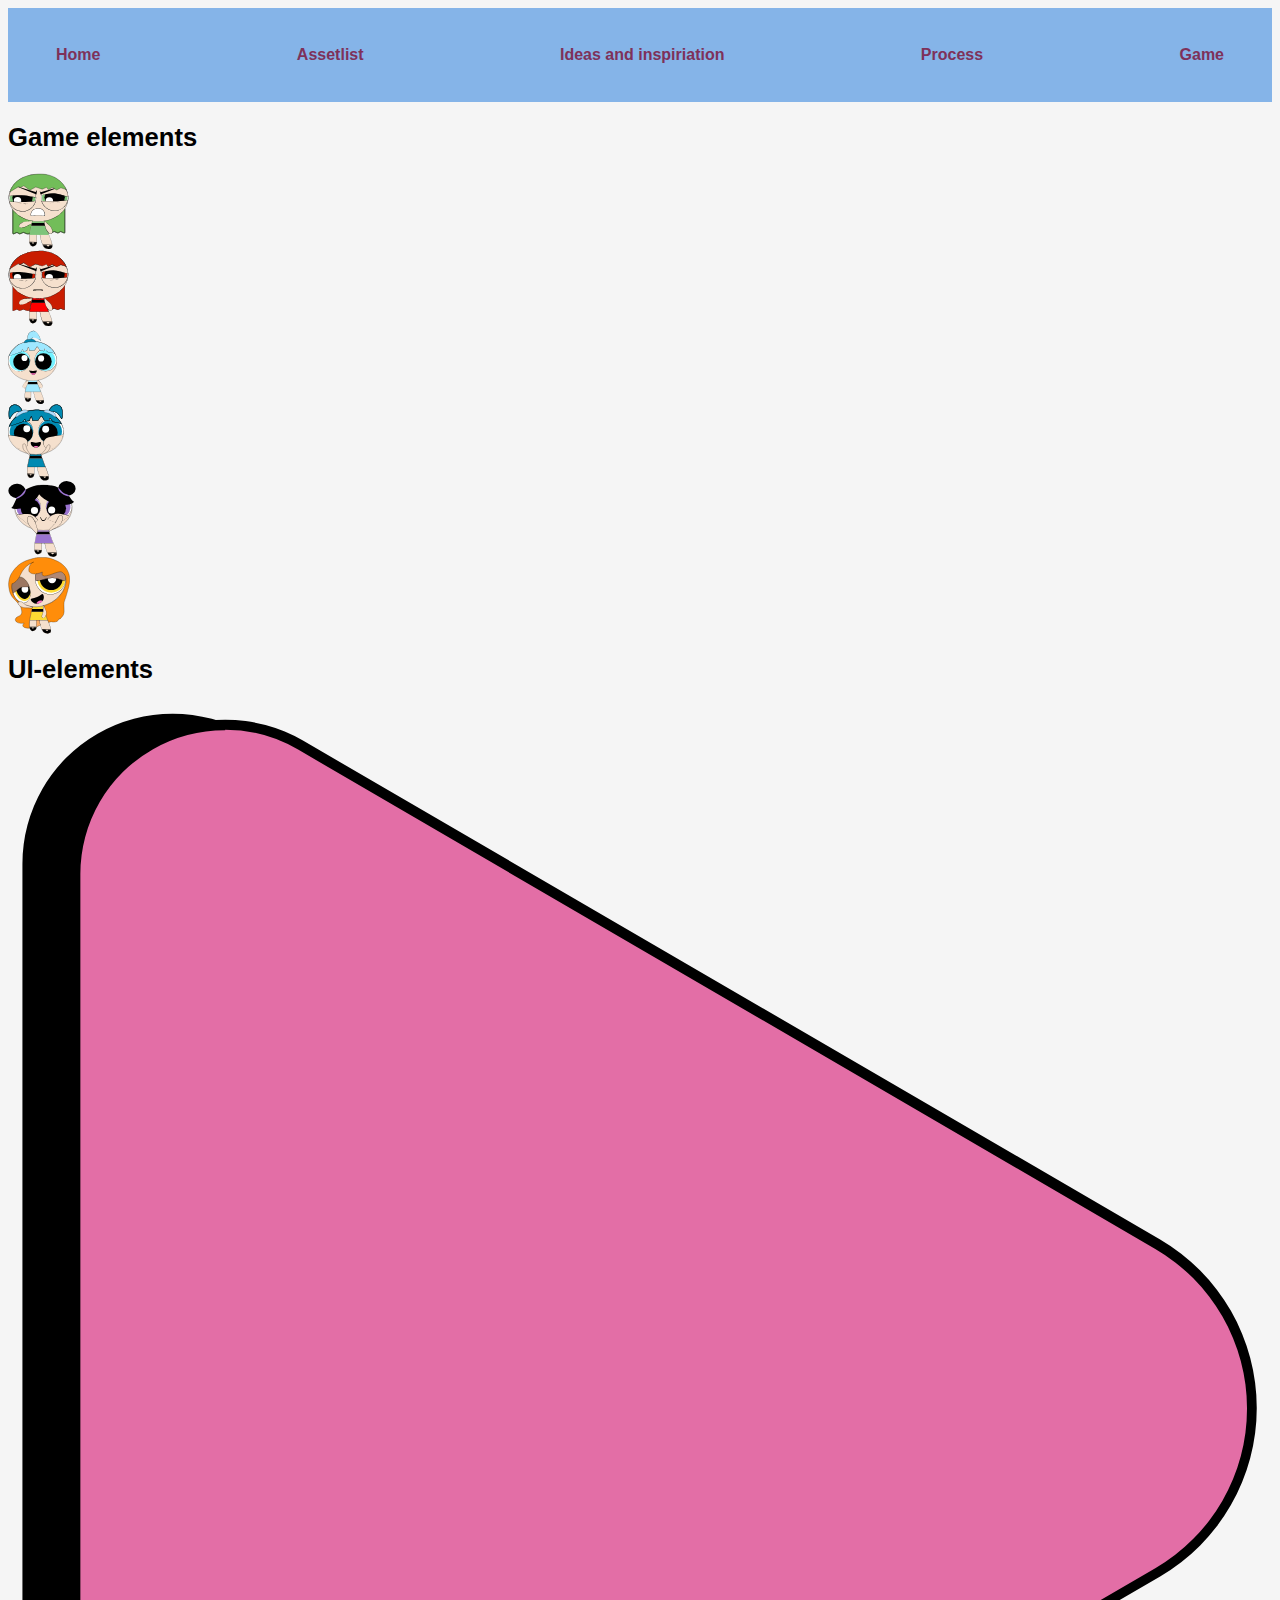
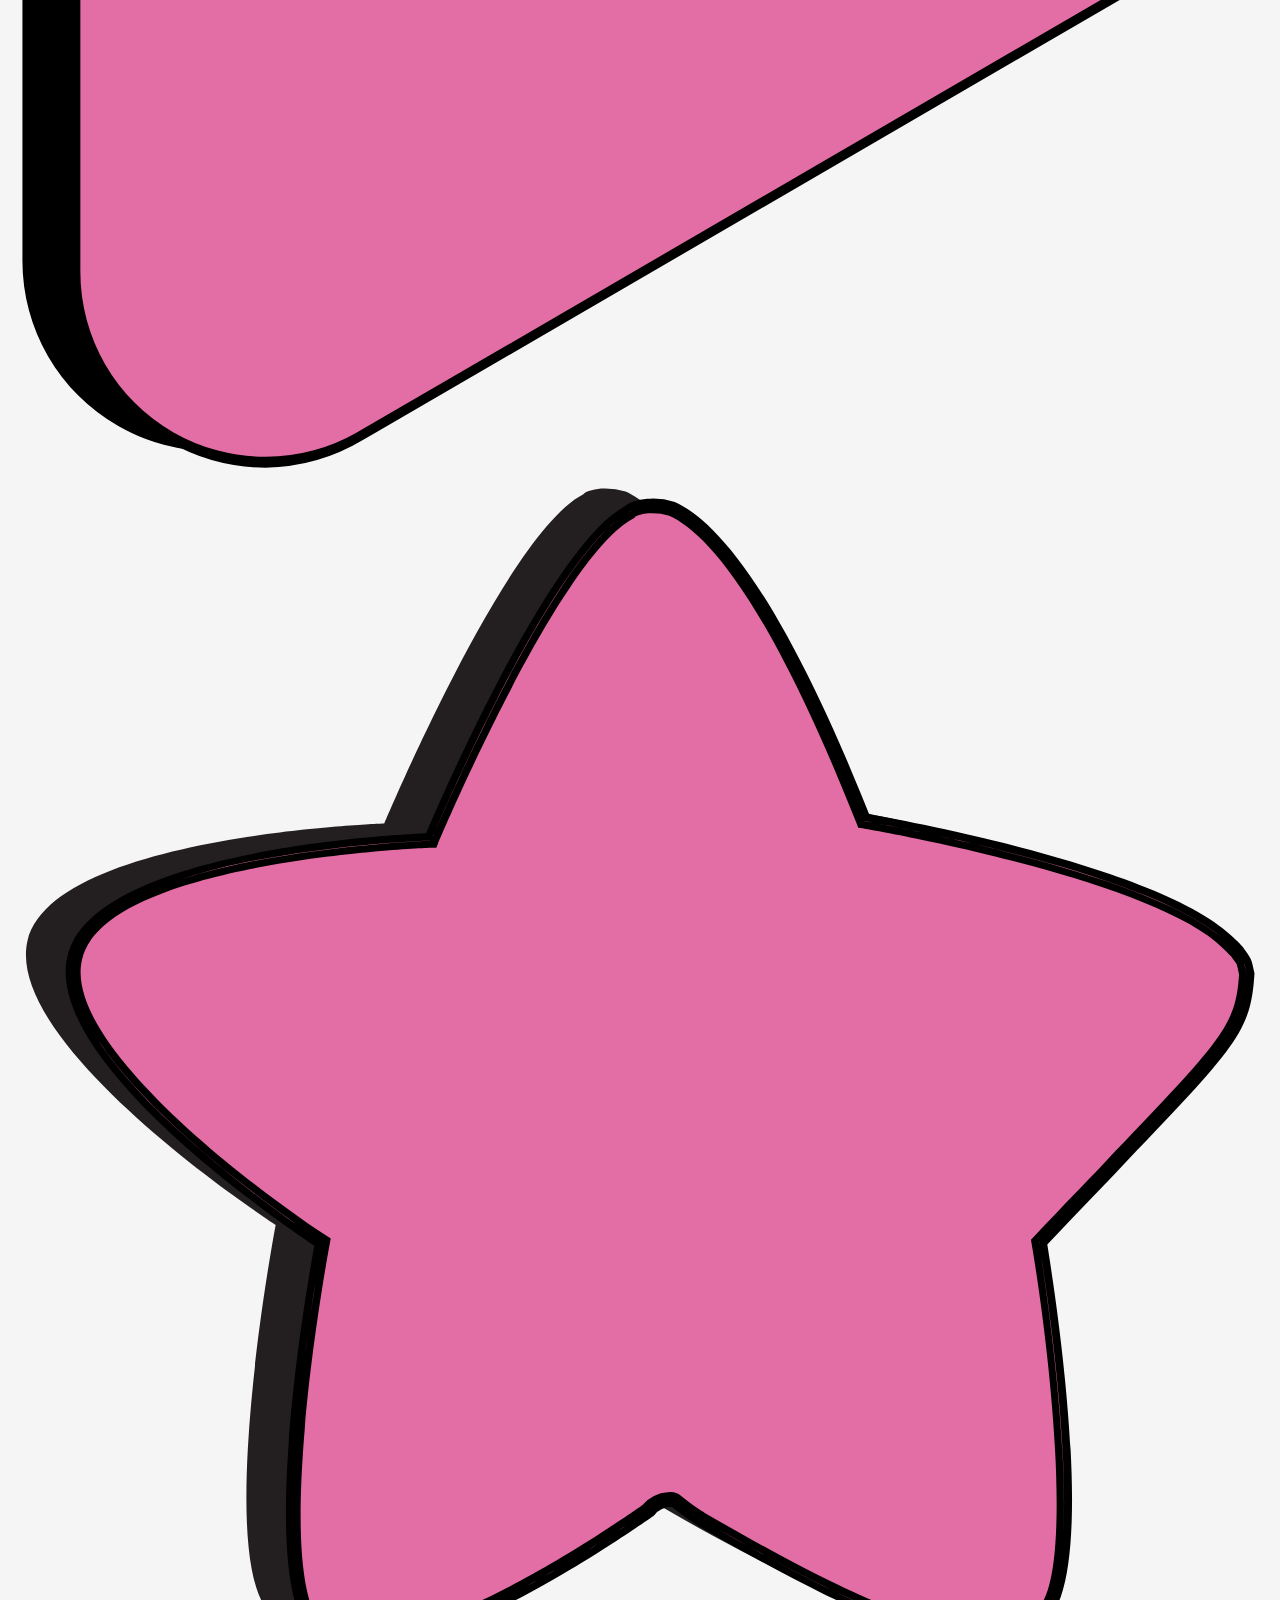
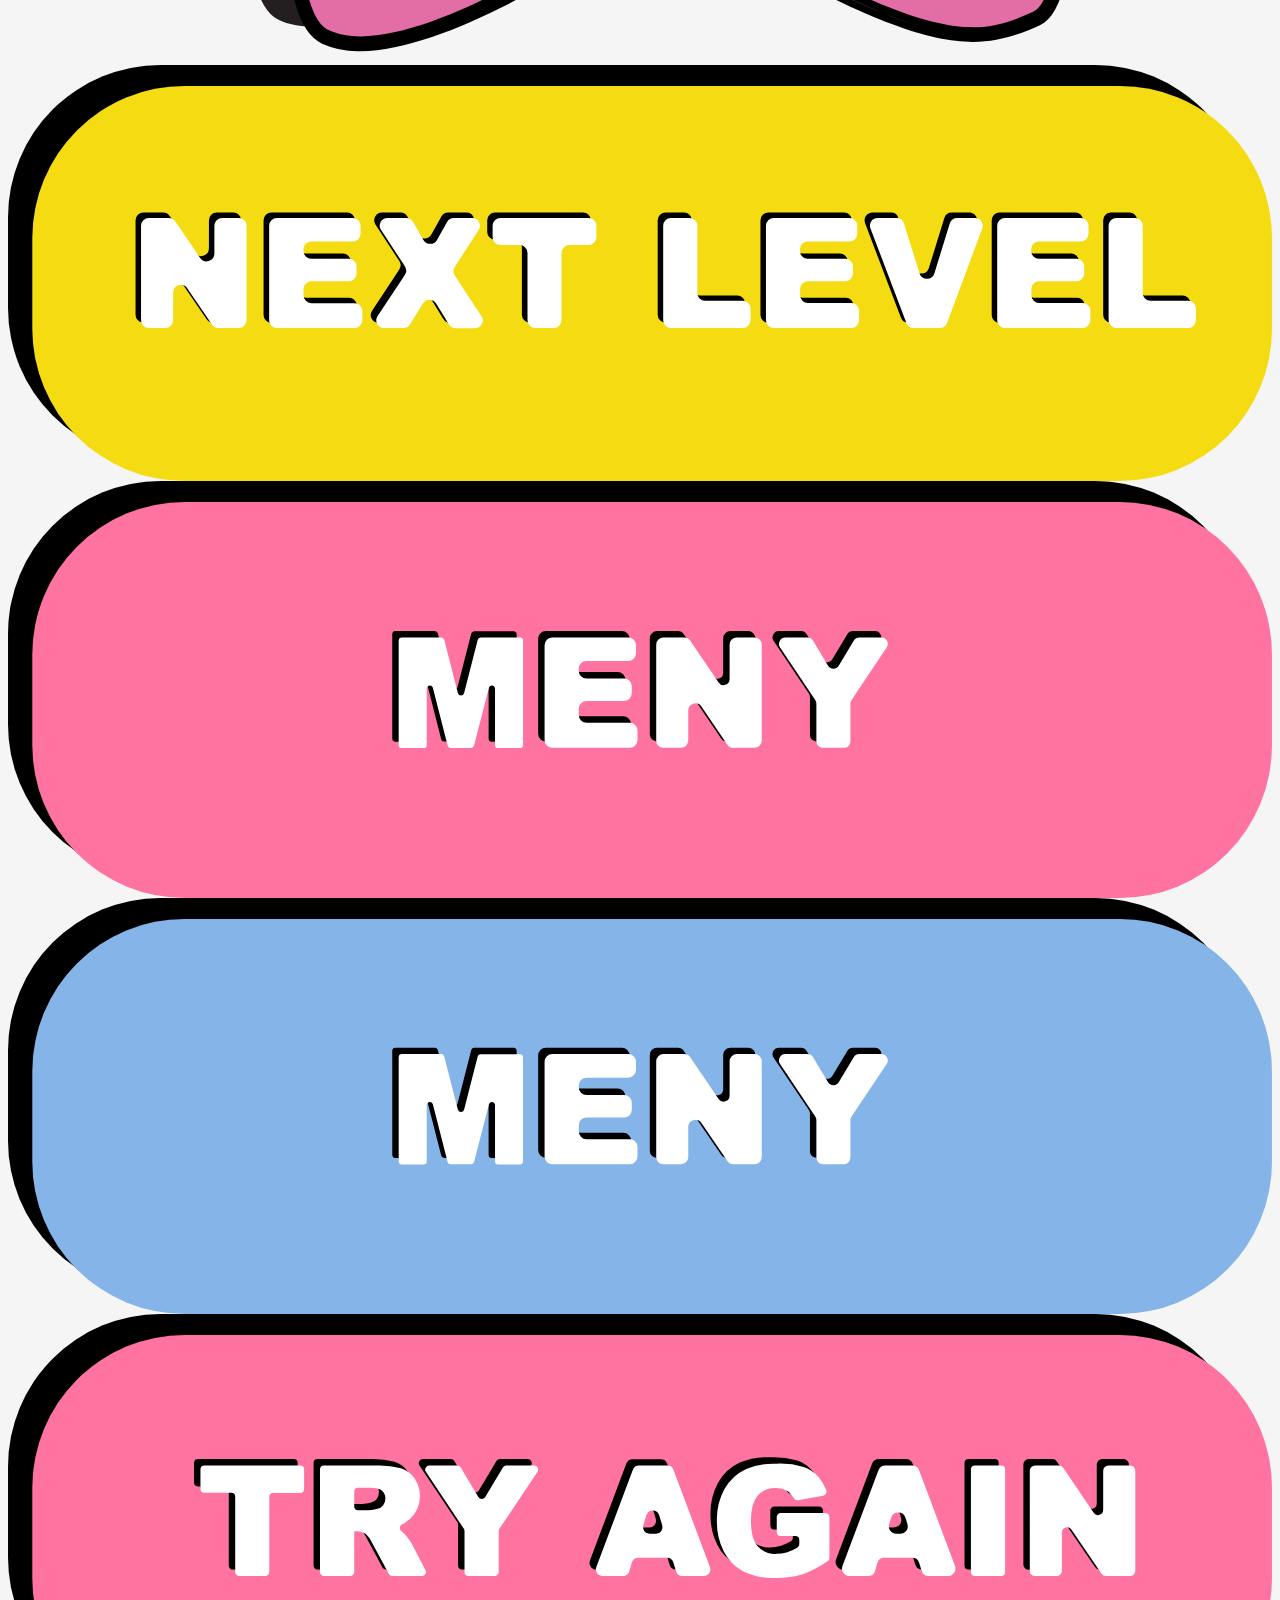
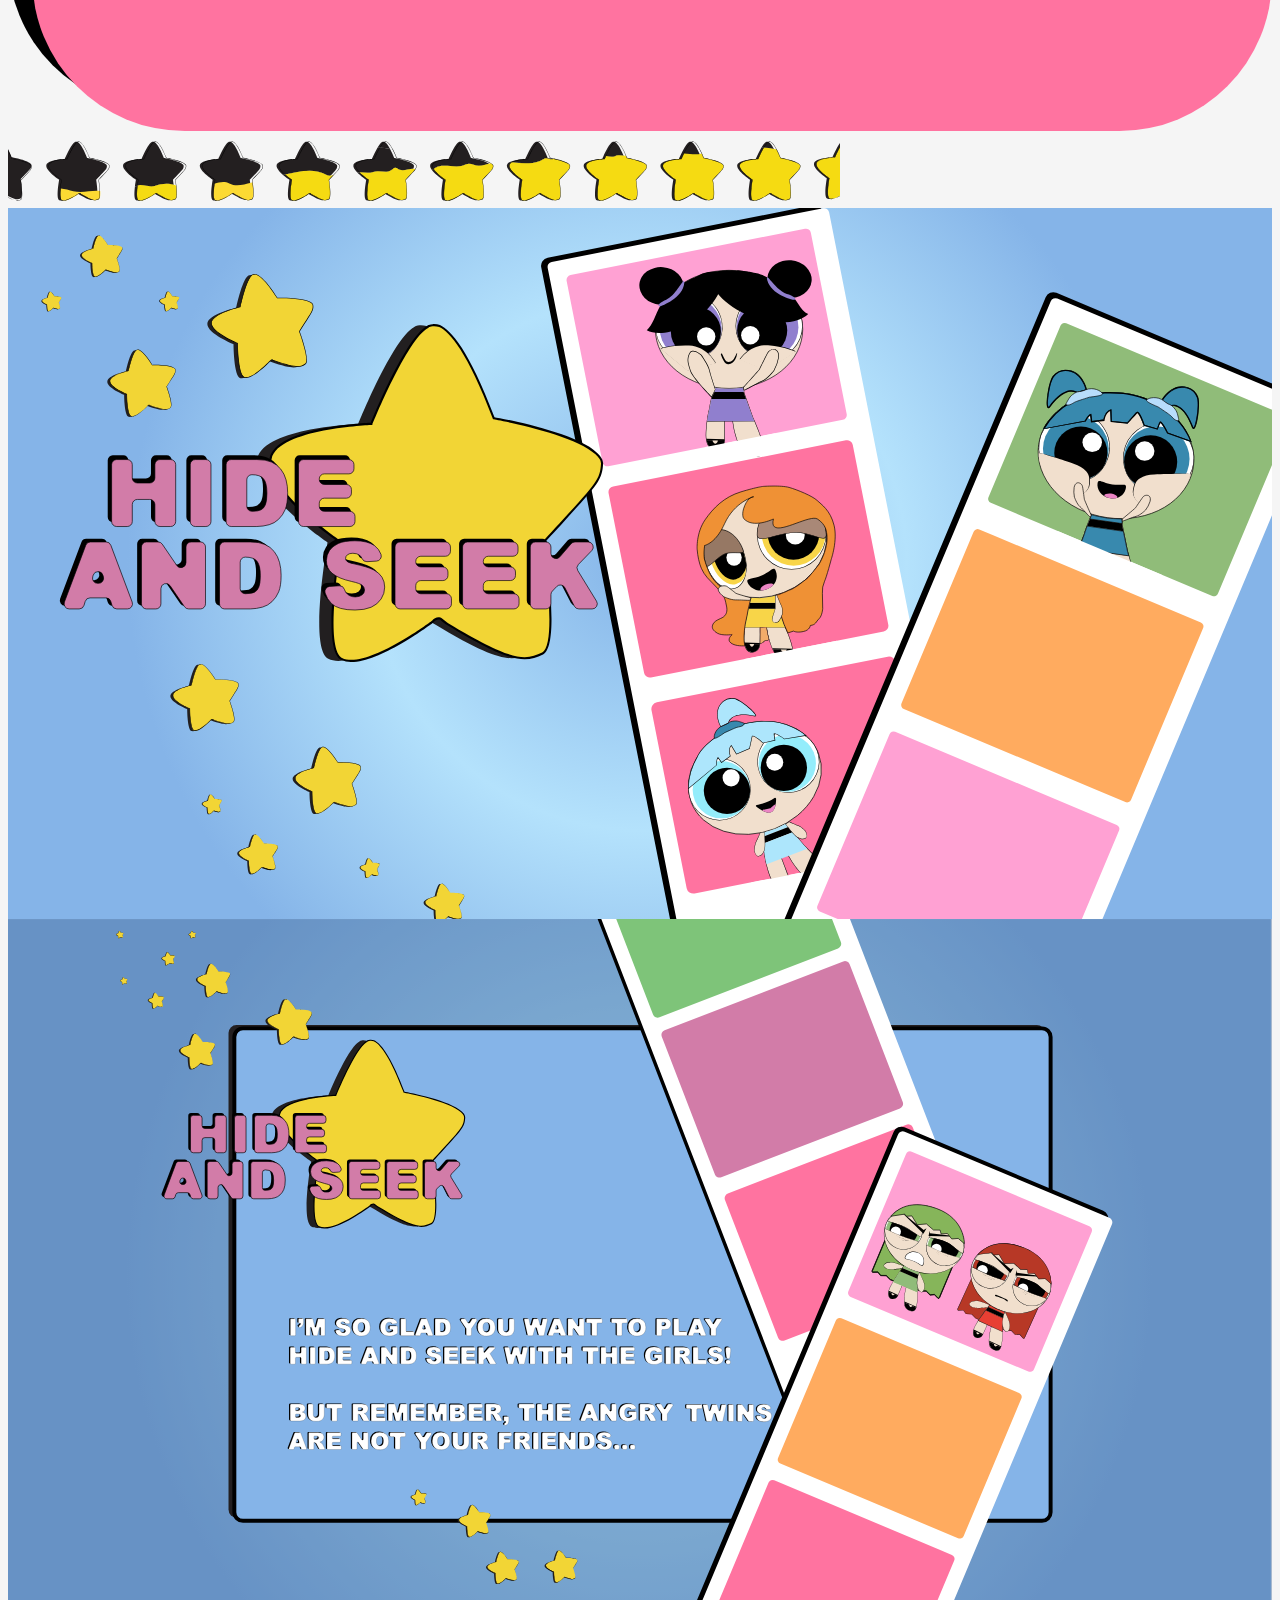
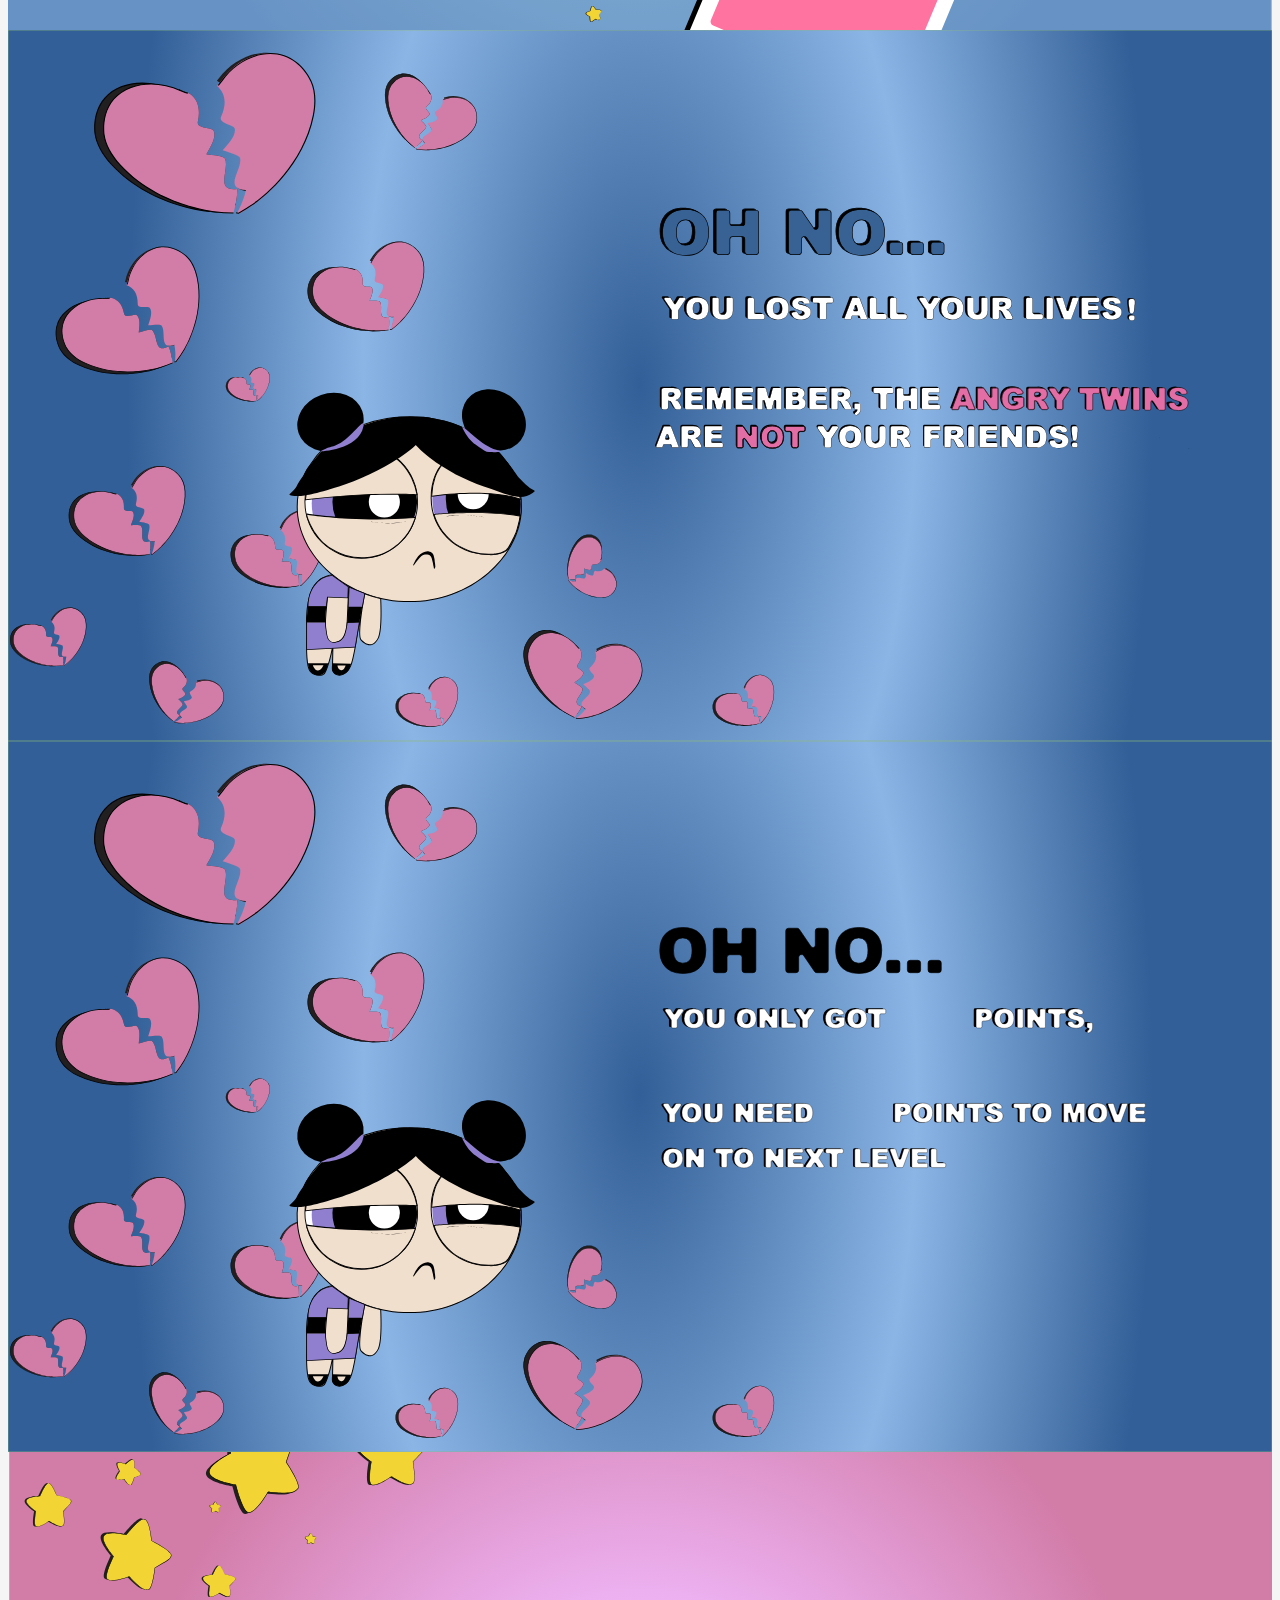
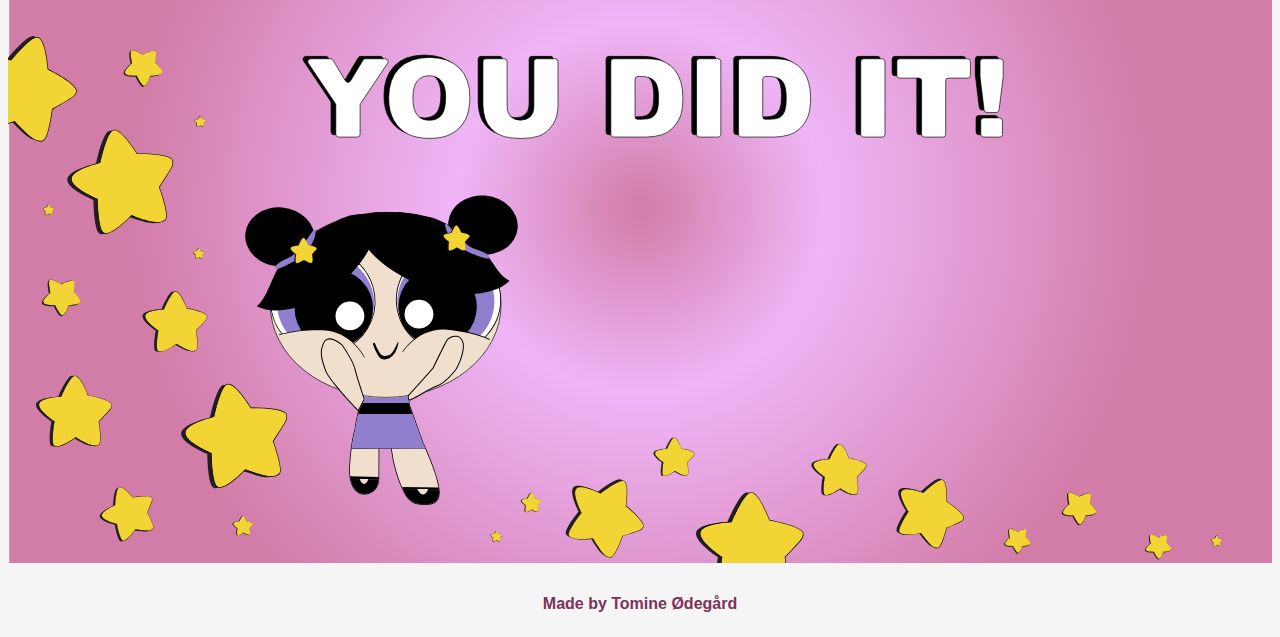
==== assets.html @ ff0a1e1d "website" ====
<!DOCTYPE html>
<html lang="en">

<head>
    <meta charset="utf-8">
    <meta name="viewport" content="width=device-width, initial-scale=1.0">
    <title>Assetlist - Hide and seek</title>
    <link rel="stylesheet" href="style.css">
</head>

<body>
    <header>
        <nav>
            <ul>
                <li><a href="home.html">Home</a></li>
                <li><a href="assets.html">Assetlist</a></li>
                <li><a href="idea.html">Ideas and inspiriation</a></li>
                <li><a href="process.html">Process</a></li>
                <li><a href="index.html">Game</a></li>
            </ul>
        </nav>
    </header>

<main id="index">

    <section id="game_elements">
        <h2>Game elements</h2>
        <div class="figures">
            <img src="svg/figur_1.svg" alt="Figur 1">
            <img src="svg/figur_1_red.svg" alt="Figur 1_red">
            <img src="svg/figur_2.svg" alt="Figur 2">
            <img src="svg/figur_3.svg" alt="Figur 3">
            <img src="svg/figur_4.svg" alt="Figur 4">
            <img src="svg/figur_5.svg" alt="Figur 5">
        </div>
    </section>


    <section id="ui_elements">
        <h2>UI-elements</h2>
        <div class="play_btn">
            <img src="svg/play_btn.svg" alt="Pink play button">
            <img src="svg/stjerne_rosa.svg" alt="Pink play button">
            <img src="svg/next_level_btn.svg" alt="Next level button">
            <img src="svg/meny_pink_btn.svg" alt="Pink meny button">
            <img src="svg/meny_blue_btn.svg" alt="Blue meny button">
            <img src="svg/try_again_btn.svg" alt="Try again button">
        </div>

        <div class="ui_stars">
            <img src="timeglass_stars.svg" alt="Full star">

        </div>
    </section>

    <section id="game_screens">
        <div class="start">
            <img src="svg/titelskaerm.svg" alt="Startscreen">
        </div>

        <div class="start">
            <img src="svg/popup_skaerm.svg" alt="Popup">
        </div>


        <div class="game_over_lives">
            <img src="svg/game_over.svg" alt="Gameover-screen">
        </div>

        <div class="game_over_points">
            <img src="svg/game_over2.svg" alt="Gameover-screen2">
        </div>

        <div class="level_complete">
            <img src="svg/level_complete.svg" alt="Level complete screen">
        </div>
    </section>
</main>

    <footer>
        <p>Made by Tomine Ødegård</p>
    </footer>

</body>

</html>
---- style.css ----
body {
    background-color: whitesmoke;
    overflow: none;
}

img {

    display: block;
    width: 100%;
    height: auto;
    object-fit: cover;
}

nav {
    max-width: 1200px;
    margin: auto;
}

#index {
    display: grid;
}

#skitser img {
    display: block;
    width: 50vw;
    height: auto;
    object-fit: cover;
}

#first_section {
    width: 100vw;
    height: 100vh;
    background-image: url(svg/titelskaerm.svg);
    background-size: cover;
    margin: 0;
}

#game_description {
    padding-left: 5vw;
    padding-right: 5vw;
}

#process {
    padding-left: 5vw;
    padding-right: 5vw;
}

#ideas {
    padding-left: 5vw;
    padding-right: 5vw;
}

#assets {
    padding-left: 5vw;
    padding-right: 5vw;
}



h1 {
    font-family: 'Rubik', sans-serif;
    text-decoration: none;
    font-weight: 700;
    font-size: 3vw;
    color: rgb(126, 49, 90);
}


h2 {
    font-family: 'Rubik', sans-serif;
    text-decoration: none;
    font-weight: 700;
    font-size: 2vw;
    color: black;
}

p {
    color: black;
}

#logo img {
    height: 6vw;
    width: auto;
}




#game_screens img {
    display: block;
    width: 100%;
    height: auto;
}


.ui_stars img {
    height: 6vw;
    width: 65vw;
}


.figures img {
    height: 6vw;
    width: auto;
}

hr {

    border: 0;
    border-top: 1px solid black;
}

/******************   nav    ****************/

header {
    position: sticky;
    top: 0;
    padding: 0.5rem 1.5rem;
    background-color: #85B4E8;
}


header nav ul {
    display: flex;
    justify-content: space-between;
    list-style: none;
    overflow-x: auto;
    flex-wrap: wrap;
}

ul {
    padding: 0;
}



li a {
    display: block;
    text-align: center;
    padding: 14px 16px;

    font-family: 'Rubik', sans-serif;
    text-decoration: none;
    font-weight: 700;
    color: rgb(126, 49, 90);
}

li a:hover {
    color: #FFA1D3;
}


footer p {
    text-align: center;
    color: rgb(126, 49, 90);
    font-family: 'Rubik', sans-serif;
    text-decoration: none;
    font-weight: 700;
    padding-top: 1rem;
    padding-bottom: 0.5rem;

}
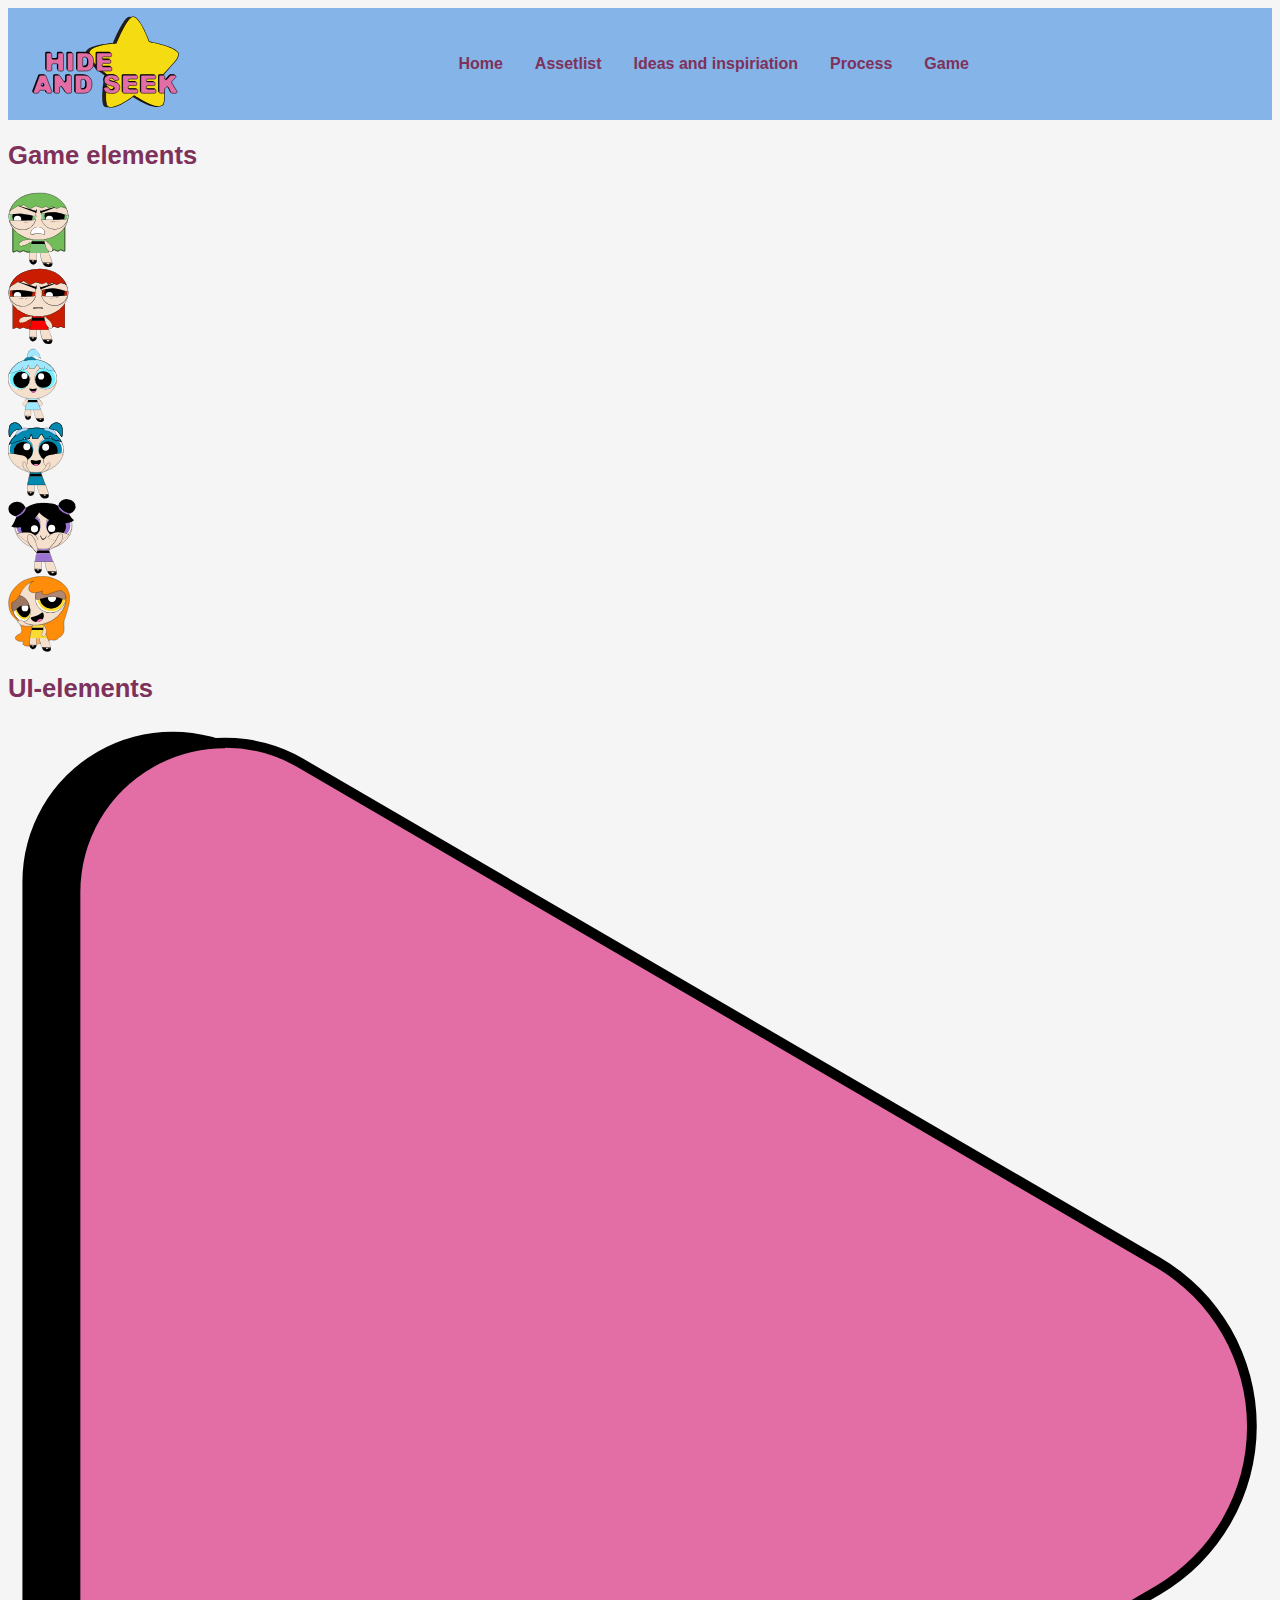
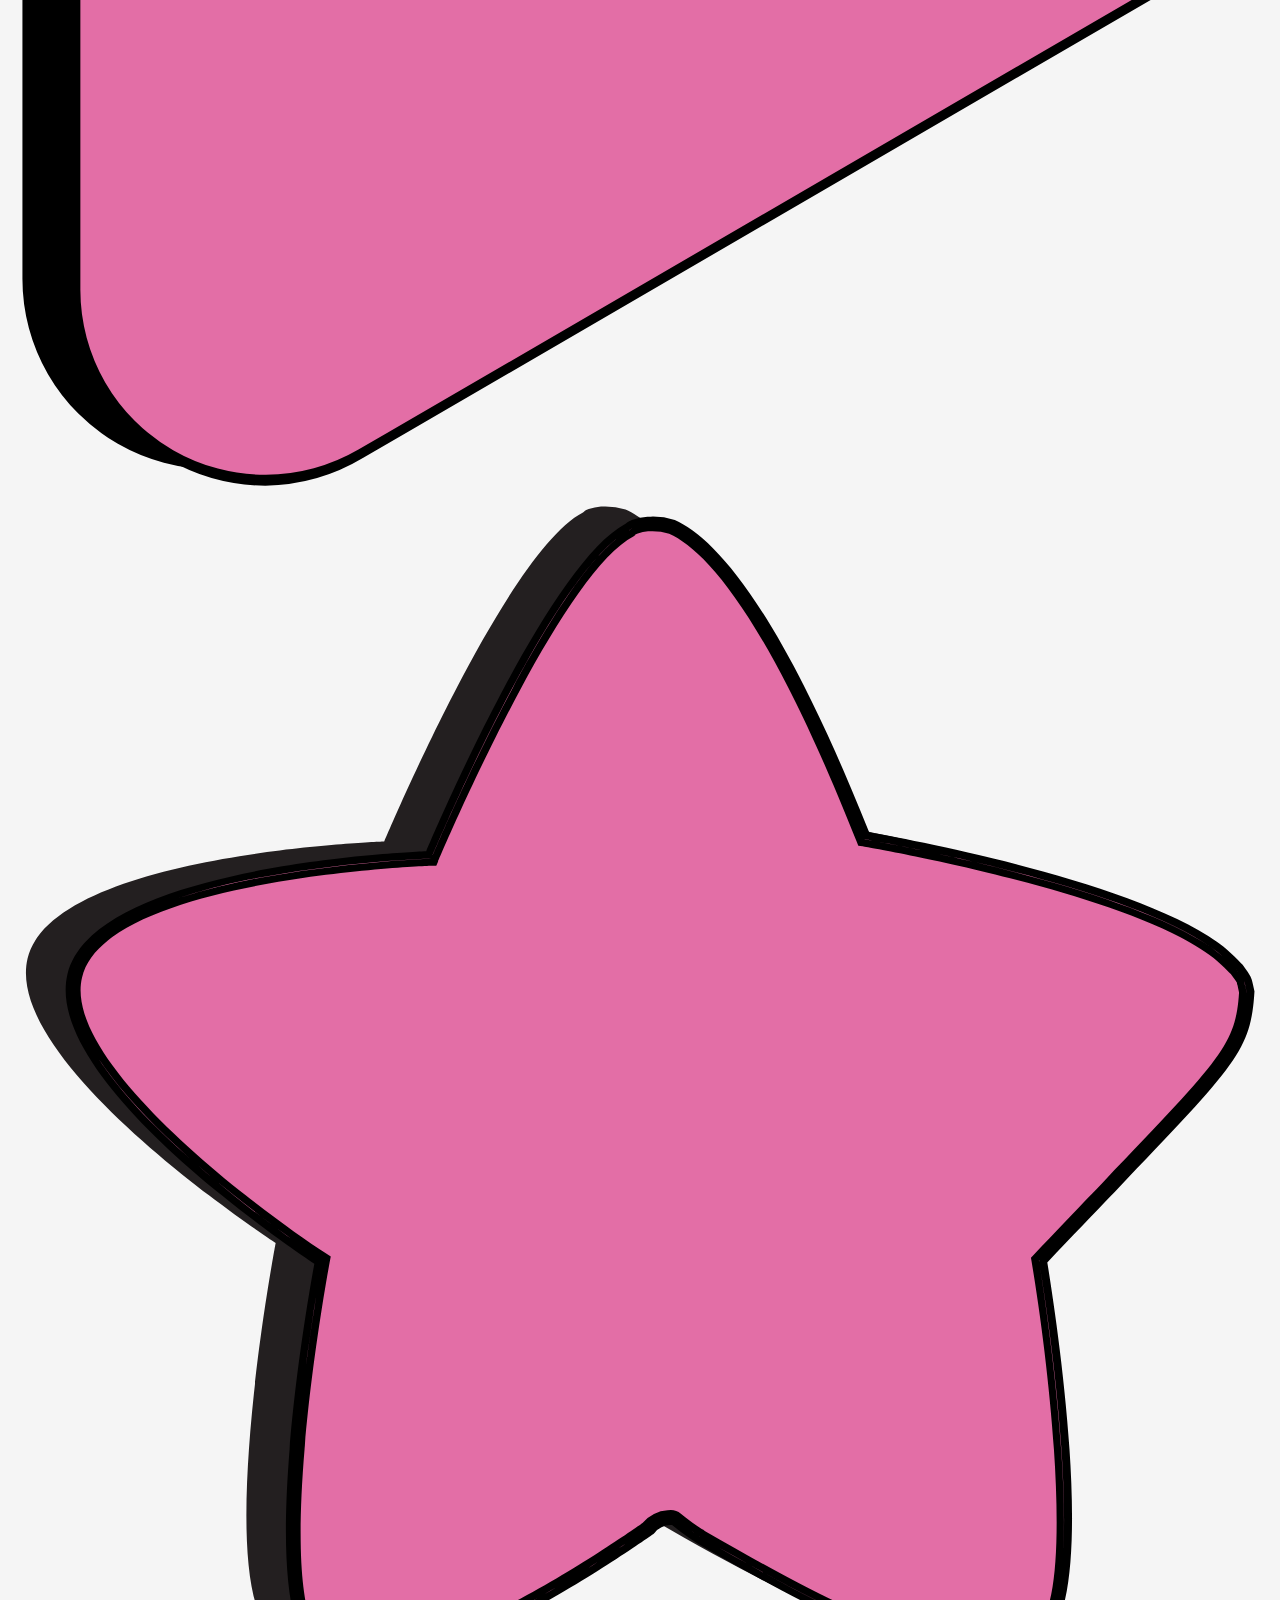
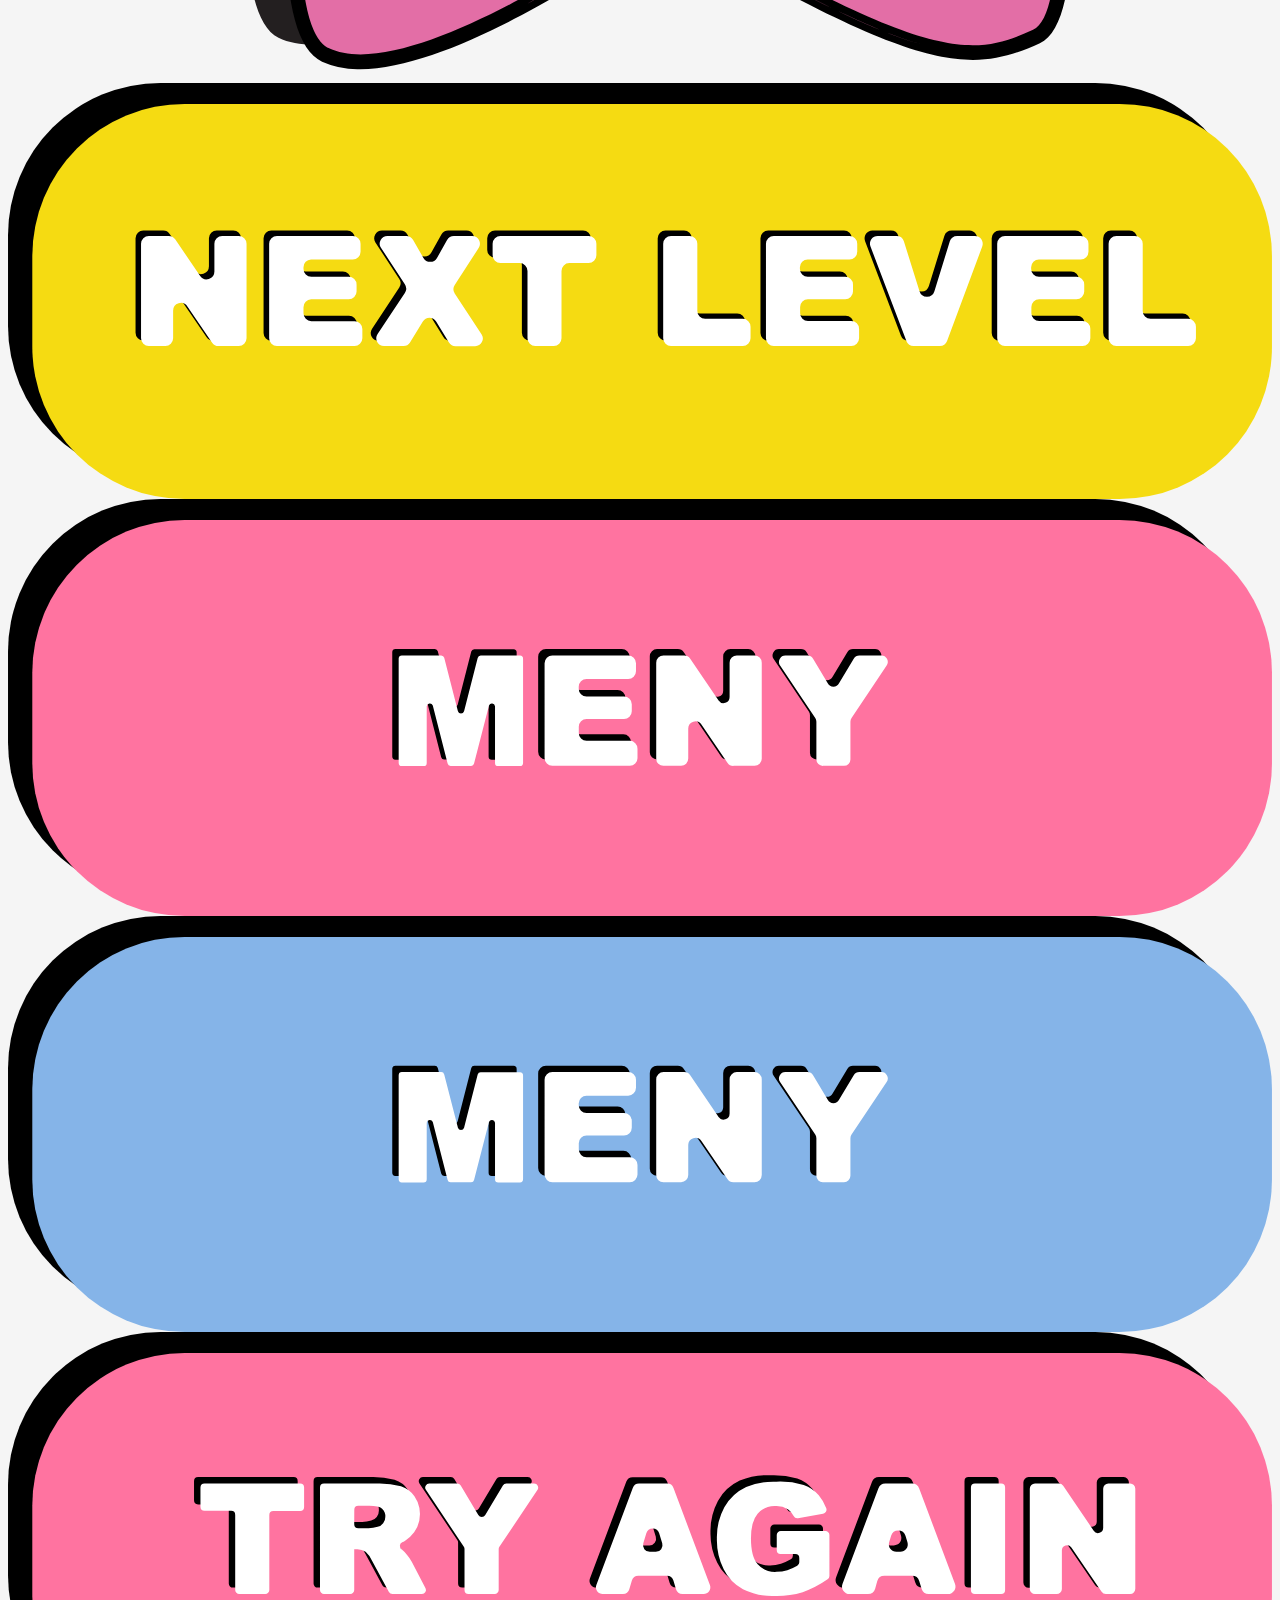
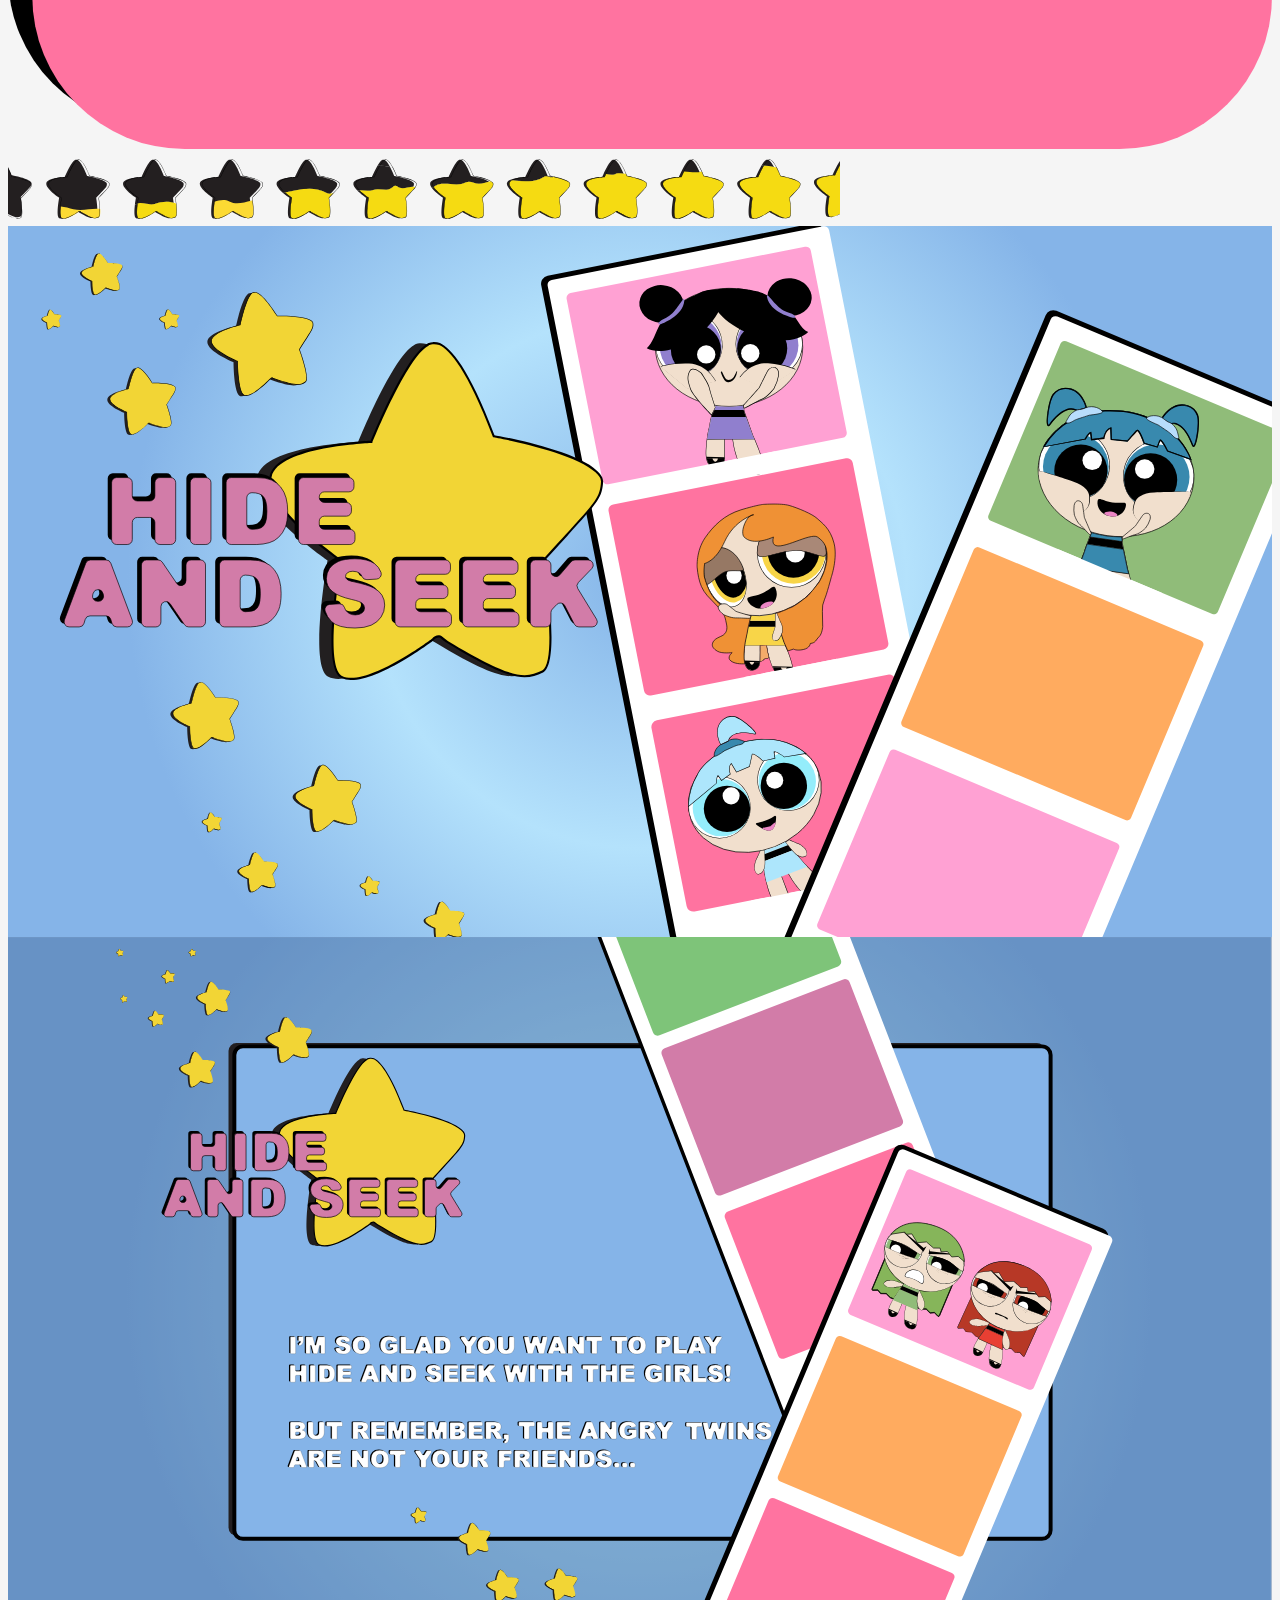
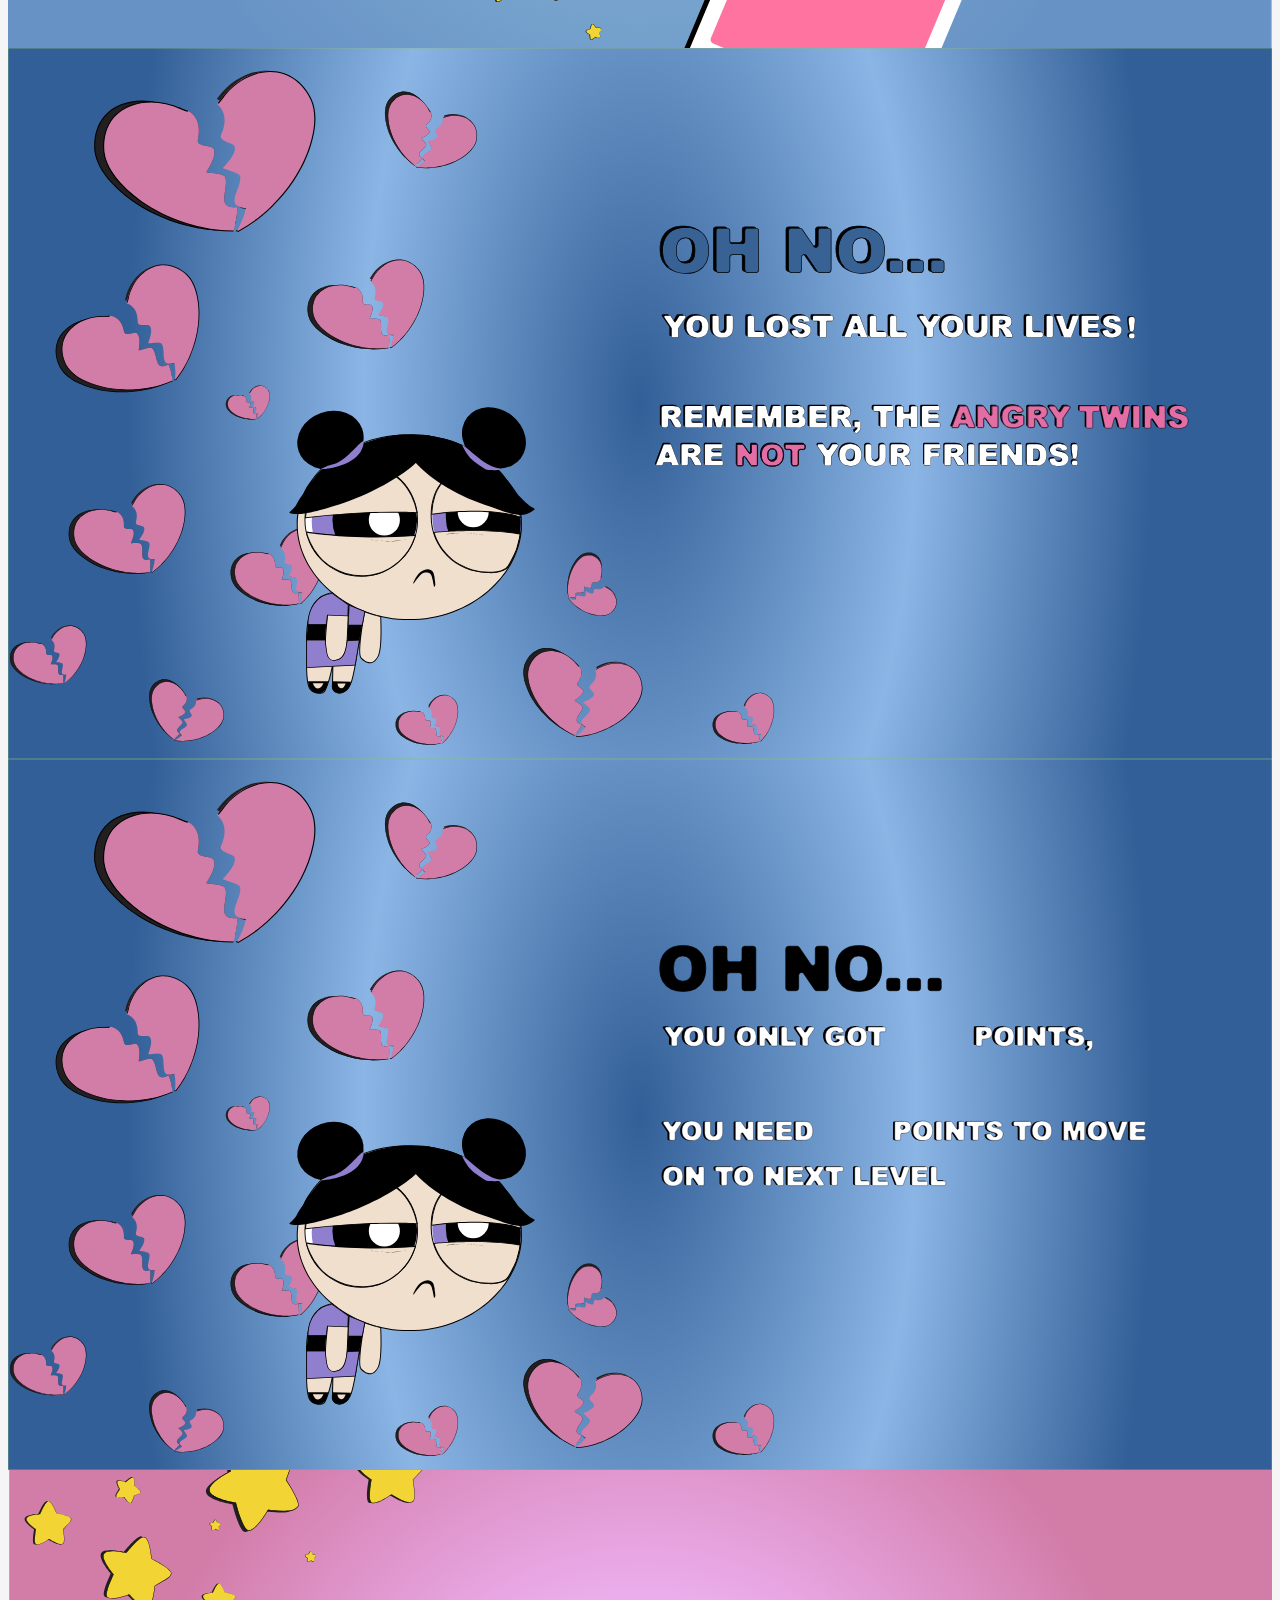
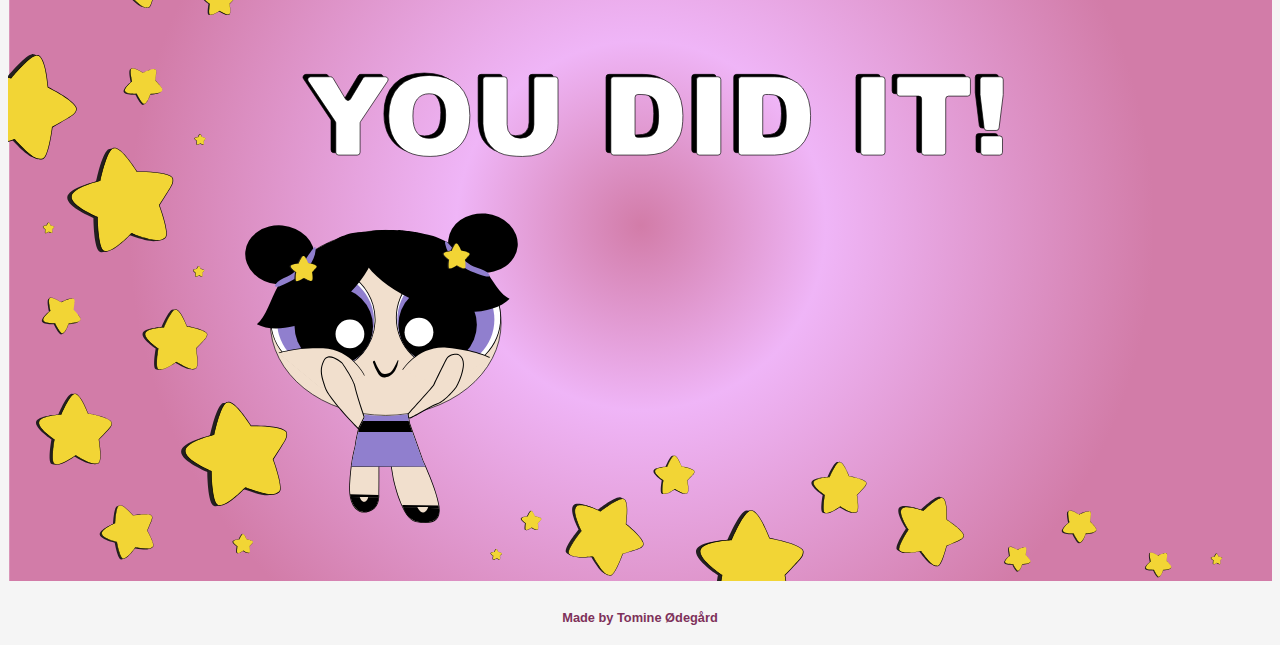
==== commit cb639e82: "more website" ====
--- a/assets.html
+++ b/assets.html
@@ -6,10 +6,25 @@
     <meta name="viewport" content="width=device-width, initial-scale=1.0">
     <title>Assetlist - Hide and seek</title>
     <link rel="stylesheet" href="style.css">
+
+    <link rel="apple-touch-icon" sizes="180x180" href="favicon/apple-touch-icon.png">
+    <link rel="icon" type="image/png" sizes="32x32" href="favicon/favicon-32x32.png">
+    <link rel="icon" type="image/png" sizes="16x16" href="favicon/favicon-16x16.png">
+    <link rel="manifest" href="favicon/site.webmanifest">
+    <link rel="mask-icon" href="favicon/safari-pinned-tab.svg" color="#5bbad5">
+    <link rel="shortcut icon" href="favicon/favicon.ico">
+    <meta name="msapplication-TileColor" content="#da532c">
+    <meta name="msapplication-config" content="favicon/browserconfig.xml">
+    <meta name="theme-color" content="#ffffff">
 </head>
 
 <body>
     <header>
+        <div class="logo">
+            <a href="home.html">
+                <img src="svg/logo_stjerne.svg" alt="Ikon">
+            </a>
+        </div>
         <nav>
             <ul>
                 <li><a href="home.html">Home</a></li>
@@ -21,61 +36,61 @@
         </nav>
     </header>
 
-<main id="index">
+    <main id="index">
 
-    <section id="game_elements">
-        <h2>Game elements</h2>
-        <div class="figures">
-            <img src="svg/figur_1.svg" alt="Figur 1">
-            <img src="svg/figur_1_red.svg" alt="Figur 1_red">
-            <img src="svg/figur_2.svg" alt="Figur 2">
-            <img src="svg/figur_3.svg" alt="Figur 3">
-            <img src="svg/figur_4.svg" alt="Figur 4">
-            <img src="svg/figur_5.svg" alt="Figur 5">
-        </div>
-    </section>
+        <section id="game_elements">
+            <h2>Game elements</h2>
+            <div class="figures">
+                <img src="svg/figur_1.svg" alt="Figur 1">
+                <img src="svg/figur_1_red.svg" alt="Figur 1_red">
+                <img src="svg/figur_2.svg" alt="Figur 2">
+                <img src="svg/figur_3.svg" alt="Figur 3">
+                <img src="svg/figur_4.svg" alt="Figur 4">
+                <img src="svg/figur_5.svg" alt="Figur 5">
+            </div>
+        </section>
 
 
-    <section id="ui_elements">
-        <h2>UI-elements</h2>
-        <div class="play_btn">
-            <img src="svg/play_btn.svg" alt="Pink play button">
-            <img src="svg/stjerne_rosa.svg" alt="Pink play button">
-            <img src="svg/next_level_btn.svg" alt="Next level button">
-            <img src="svg/meny_pink_btn.svg" alt="Pink meny button">
-            <img src="svg/meny_blue_btn.svg" alt="Blue meny button">
-            <img src="svg/try_again_btn.svg" alt="Try again button">
-        </div>
+        <section id="ui_elements">
+            <h2>UI-elements</h2>
+            <div class="play_btn">
+                <img src="svg/play_btn.svg" alt="Pink play button">
+                <img src="svg/stjerne_rosa.svg" alt="Pink play button">
+                <img src="svg/next_level_btn.svg" alt="Next level button">
+                <img src="svg/meny_pink_btn.svg" alt="Pink meny button">
+                <img src="svg/meny_blue_btn.svg" alt="Blue meny button">
+                <img src="svg/try_again_btn.svg" alt="Try again button">
+            </div>
 
-        <div class="ui_stars">
-            <img src="timeglass_stars.svg" alt="Full star">
+            <div class="ui_stars">
+                <img src="timeglass_stars.svg" alt="Full star">
 
-        </div>
-    </section>
+            </div>
+        </section>
 
-    <section id="game_screens">
-        <div class="start">
-            <img src="svg/titelskaerm.svg" alt="Startscreen">
-        </div>
+        <section id="game_screens">
+            <div class="start">
+                <img src="svg/titelskaerm.svg" alt="Startscreen">
+            </div>
 
-        <div class="start">
-            <img src="svg/popup_skaerm.svg" alt="Popup">
-        </div>
+            <div class="start">
+                <img src="svg/popup_skaerm.svg" alt="Popup">
+            </div>
 
 
-        <div class="game_over_lives">
-            <img src="svg/game_over.svg" alt="Gameover-screen">
-        </div>
+            <div class="game_over_lives">
+                <img src="svg/game_over.svg" alt="Gameover-screen">
+            </div>
 
-        <div class="game_over_points">
-            <img src="svg/game_over2.svg" alt="Gameover-screen2">
-        </div>
+            <div class="game_over_points">
+                <img src="svg/game_over2.svg" alt="Gameover-screen2">
+            </div>
 
-        <div class="level_complete">
-            <img src="svg/level_complete.svg" alt="Level complete screen">
-        </div>
-    </section>
-</main>
+            <div class="level_complete">
+                <img src="svg/level_complete.svg" alt="Level complete screen">
+            </div>
+        </section>
+    </main>
 
     <footer>
         <p>Made by Tomine Ødegård</p>
--- a/style.css
+++ b/style.css
@@ -1,117 +1,23 @@
+img {
+    display: block;
+    width: 100%;
+    height: auto;
+    object-fit: cover;
+}
+
 body {
     background-color: whitesmoke;
     overflow: none;
 }
 
-img {
-
-    display: block;
-    width: 100%;
-    height: auto;
-    object-fit: cover;
-}
+
 
 nav {
-    max-width: 1200px;
     margin: auto;
 }
 
-#index {
-    display: grid;
-}
-
-#skitser img {
-    display: block;
-    width: 50vw;
-    height: auto;
-    object-fit: cover;
-}
-
-#first_section {
-    width: 100vw;
-    height: 100vh;
-    background-image: url(svg/titelskaerm.svg);
-    background-size: cover;
-    margin: 0;
-}
-
-#game_description {
-    padding-left: 5vw;
-    padding-right: 5vw;
-}
-
-#process {
-    padding-left: 5vw;
-    padding-right: 5vw;
-}
-
-#ideas {
-    padding-left: 5vw;
-    padding-right: 5vw;
-}
-
-#assets {
-    padding-left: 5vw;
-    padding-right: 5vw;
-}
-
-
-
-h1 {
-    font-family: 'Rubik', sans-serif;
-    text-decoration: none;
-    font-weight: 700;
-    font-size: 3vw;
-    color: rgb(126, 49, 90);
-}
-
-
-h2 {
-    font-family: 'Rubik', sans-serif;
-    text-decoration: none;
-    font-weight: 700;
-    font-size: 2vw;
-    color: black;
-}
-
-p {
-    color: black;
-}
-
-#logo img {
-    height: 6vw;
-    width: auto;
-}
-
-
-
-
-#game_screens img {
-    display: block;
-    width: 100%;
-    height: auto;
-}
-
-
-.ui_stars img {
-    height: 6vw;
-    width: 65vw;
-}
-
-
-.figures img {
-    height: 6vw;
-    width: auto;
-}
-
-hr {
-
-    border: 0;
-    border-top: 1px solid black;
-}
-
-/******************   nav    ****************/
-
+
+/*Menubar, logo og links*/
 header {
     position: sticky;
     top: 0;
@@ -135,7 +41,7 @@
 
 
 li a {
-    display: block;
+
     text-align: center;
     padding: 14px 16px;
 
@@ -149,6 +55,273 @@
     color: #FFA1D3;
 }
 
+
+#index {
+    display: grid;
+}
+
+
+
+.logo img {
+    display: inline;
+    width: 11.5vw;
+    height: 7.2vw;
+    height: auto;
+
+}
+
+.logo {
+    text-align: left;
+}
+
+.background_color {
+    background-color: whitesmoke;
+}
+
+/*Headings og tekst - mobilstørrelser */
+
+
+h2 {
+    font-family: 'Rubik', sans-serif;
+    text-decoration: none;
+    font-weight: 700;
+    font-size: 3vw;
+    color: rgb(126, 49, 90);
+}
+
+
+h3 {
+    font-family: 'Rubik', sans-serif;
+    text-decoration: none;
+    font-weight: 700;
+    font-size: 2vw;
+    color: black;
+}
+
+p {
+    color: black;
+    font-family: 'Rubik', sans-serif;
+}
+
+/*Linjer*/
+hr {
+    border: 0;
+    border-top: 1px solid black;
+}
+
+/**********************************INDEX (forside)*****************************************/
+/*HTML main grid*/
+.index {
+    display: grid;
+    grid-template-columns: 1fr minmax(0, 1000px) 1fr;
+}
+
+.index section {
+    grid-column: 2/3;
+    margin-bottom: 2vw;
+}
+
+.index div {
+    margin-bottom: 1vw;
+}
+
+/*Splashbillede og titel*/
+.index #first_section {
+    grid-column: 1/4;
+
+    width: 100%;
+    height: 100vh;
+    background-image: url(svg/titelskaerm.svg);
+    background-size: cover;
+    background-position: 53% 0%;
+
+    display: grid;
+}
+
+/*Forside links*/
+.index .col_link a {
+    font-family: 'Rubik', sans-serif;
+    font-size: 3vw;
+    color: rgb(126, 49, 90);
+}
+
+.index .col_link a:hover {
+    color: pink;
+}
+
+/**********************************IDE*****************************************/
+/*Ide main grid*/
+.idea {
+    display: grid;
+    grid-template-columns: 1fr minmax(0, 1000px) 1fr;
+}
+
+.idea section {
+    grid-column: 2/3;
+    margin-bottom: 2vw;
+}
+
+.idea div {
+    margin-bottom: 1vw;
+}
+
+/**********************************ASSETLISTE**********************************************/
+/*
+.asset {
+    display: grid;
+    grid-template-columns: 1fr minmax(0, 1000px) 1fr;
+}
+
+.asset section {
+    grid-column: 2/3;
+    margin-bottom: 2vw;
+}
+
+.asset div {
+    margin-bottom: 1vw;
+}
+*/
+
+/*Media: Menubar*/
+@media (min-width:620px) {
+    header {
+        display: flex;
+        justify-content: space-between;
+    }
+
+    .menu {
+        gap: 5vw;
+        margin-left: 10vw;
+    }
+
+    .logo img {
+        display: inline;
+        width: 11.5vw;
+        height: 7.2vw;
+    }
+
+    .menu a:hover {
+        border-top: 1px solid #F2AB6B;
+        border-bottom: 1px solid #F2AB6B;
+        transition: 0.3s ease;
+        padding: 0.8vw;
+    }
+}
+
+
+
+
+
+
+
+@media (max-width:700px) {
+
+
+    li a {
+        font-size: 2vw;
+    }
+
+
+}
+
+
+
+
+
+
+@media (min-width:1000px) {
+    .menu a {
+        font-family: 'Rubik', sans-serif;
+        font-size: 1vw;
+        text-decoration: none;
+        font-weight: 700;
+        color: #F28A22;
+    }
+
+    /*    Tekstørrelser web*/
+    h1 {
+        font-size: 10vw;
+    }
+
+    h2 {
+        font-size: 2vw;
+    }
+
+    h3 {
+        font-size: 1vw;
+    }
+
+    p {
+        font-size: 1vw;
+    }
+
+    .index .col_link a {
+        font-size: 1vw;
+    }
+
+    /*    Grid index.html*/
+    #second_section .section_wrapper {
+        display: grid;
+        grid-template-columns: 1fr 1fr;
+        gap: 1vw;
+    }
+
+    #third_section .section_wrapper {
+        display: grid;
+        grid-template-columns: 1fr 1fr;
+        gap: 1vw;
+    }
+
+    #fourth_section .section_wrapper {
+        display: grid;
+        grid-template-columns: 1fr 1fr;
+        gap: 1vw;
+    }
+
+    #fifth_section .section_wrapper {
+        display: grid;
+        grid-template-columns: 1fr 1fr;
+        gap: 1vw;
+    }
+}
+
+
+
+
+/******************** img's *******************/
+
+#skitser img {
+    display: block;
+    width: 50vw;
+    height: auto;
+    object-fit: cover;
+}
+
+
+#aktivitetsdiagram img {
+    display: block;
+    width: 50vw;
+    height: auto;
+    object-fit: cover;
+}
+
+#game_screens img {
+    display: block;
+    width: 100%;
+    height: auto;
+}
+
+
+.ui_stars img {
+    height: 6vw;
+    width: 65vw;
+}
+
+
+.figures img {
+    height: 6vw;
+    width: auto;
+}
 
 footer p {
     text-align: center;
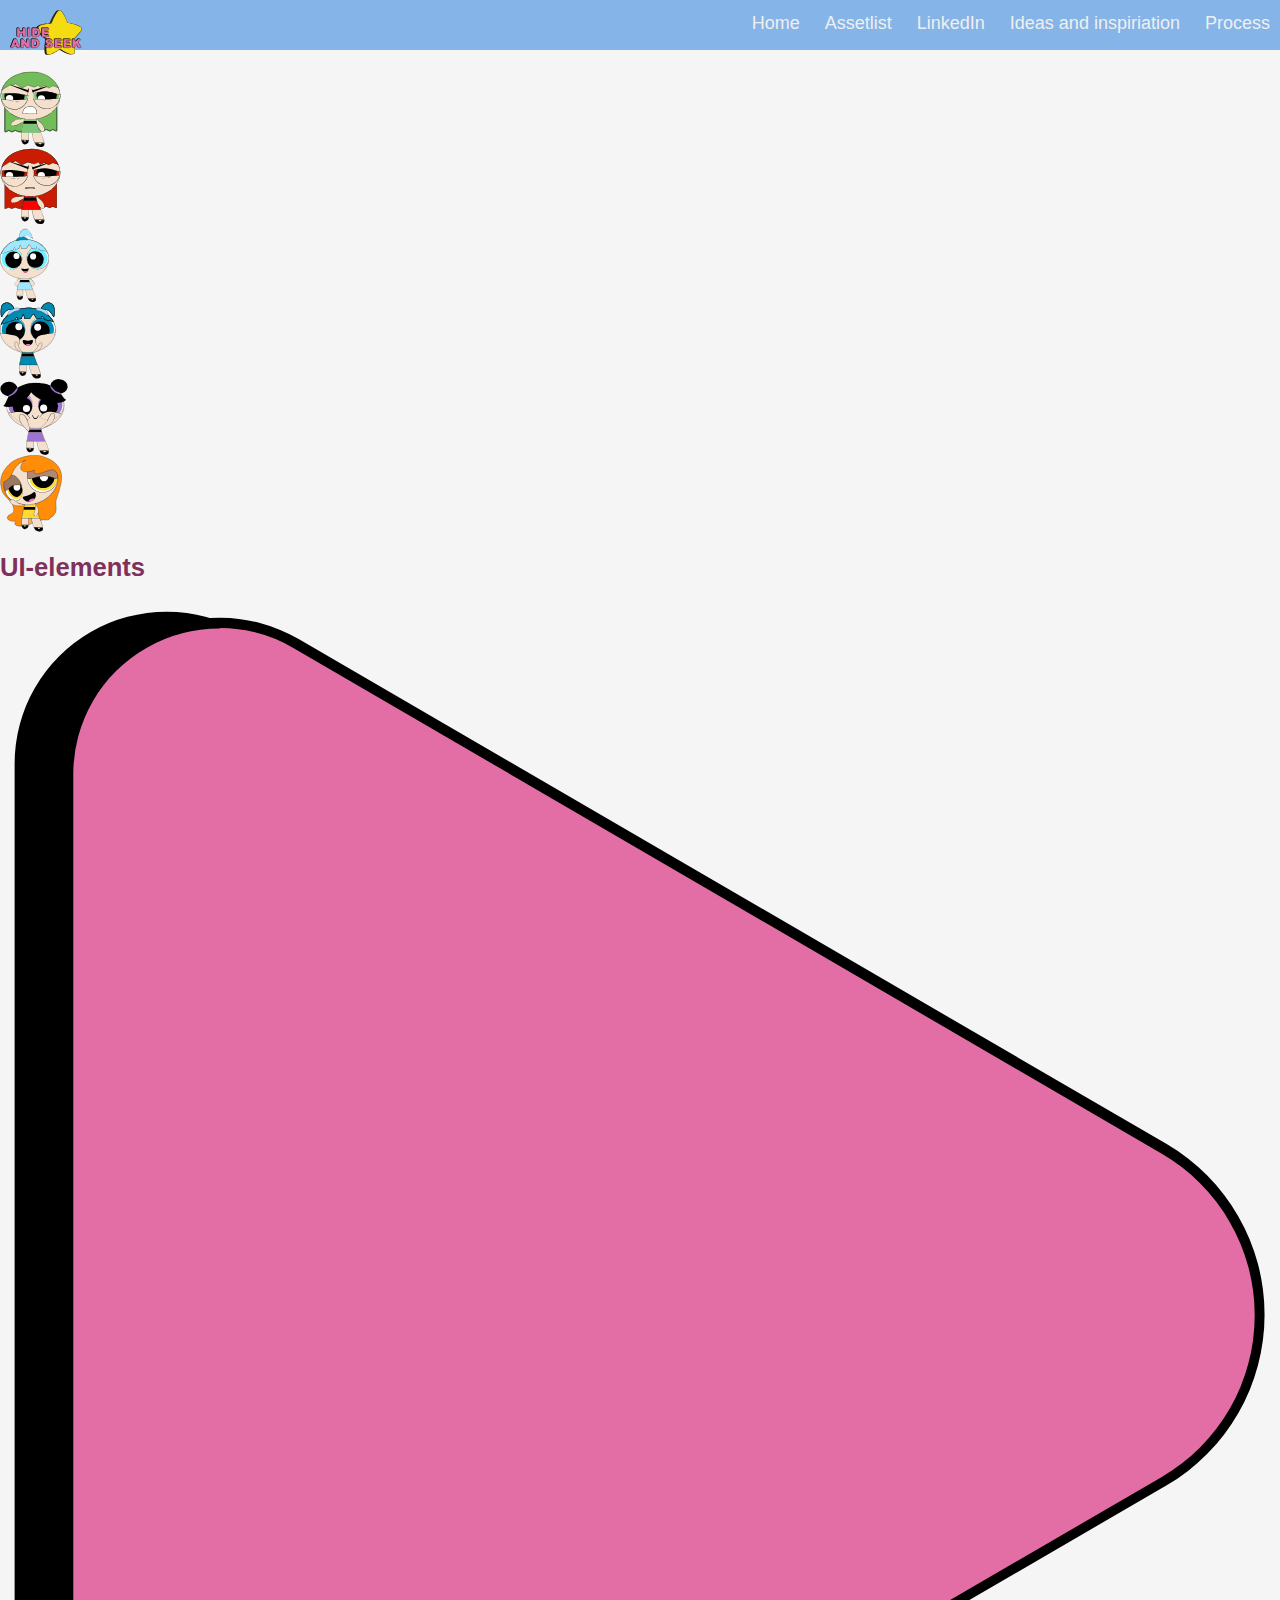
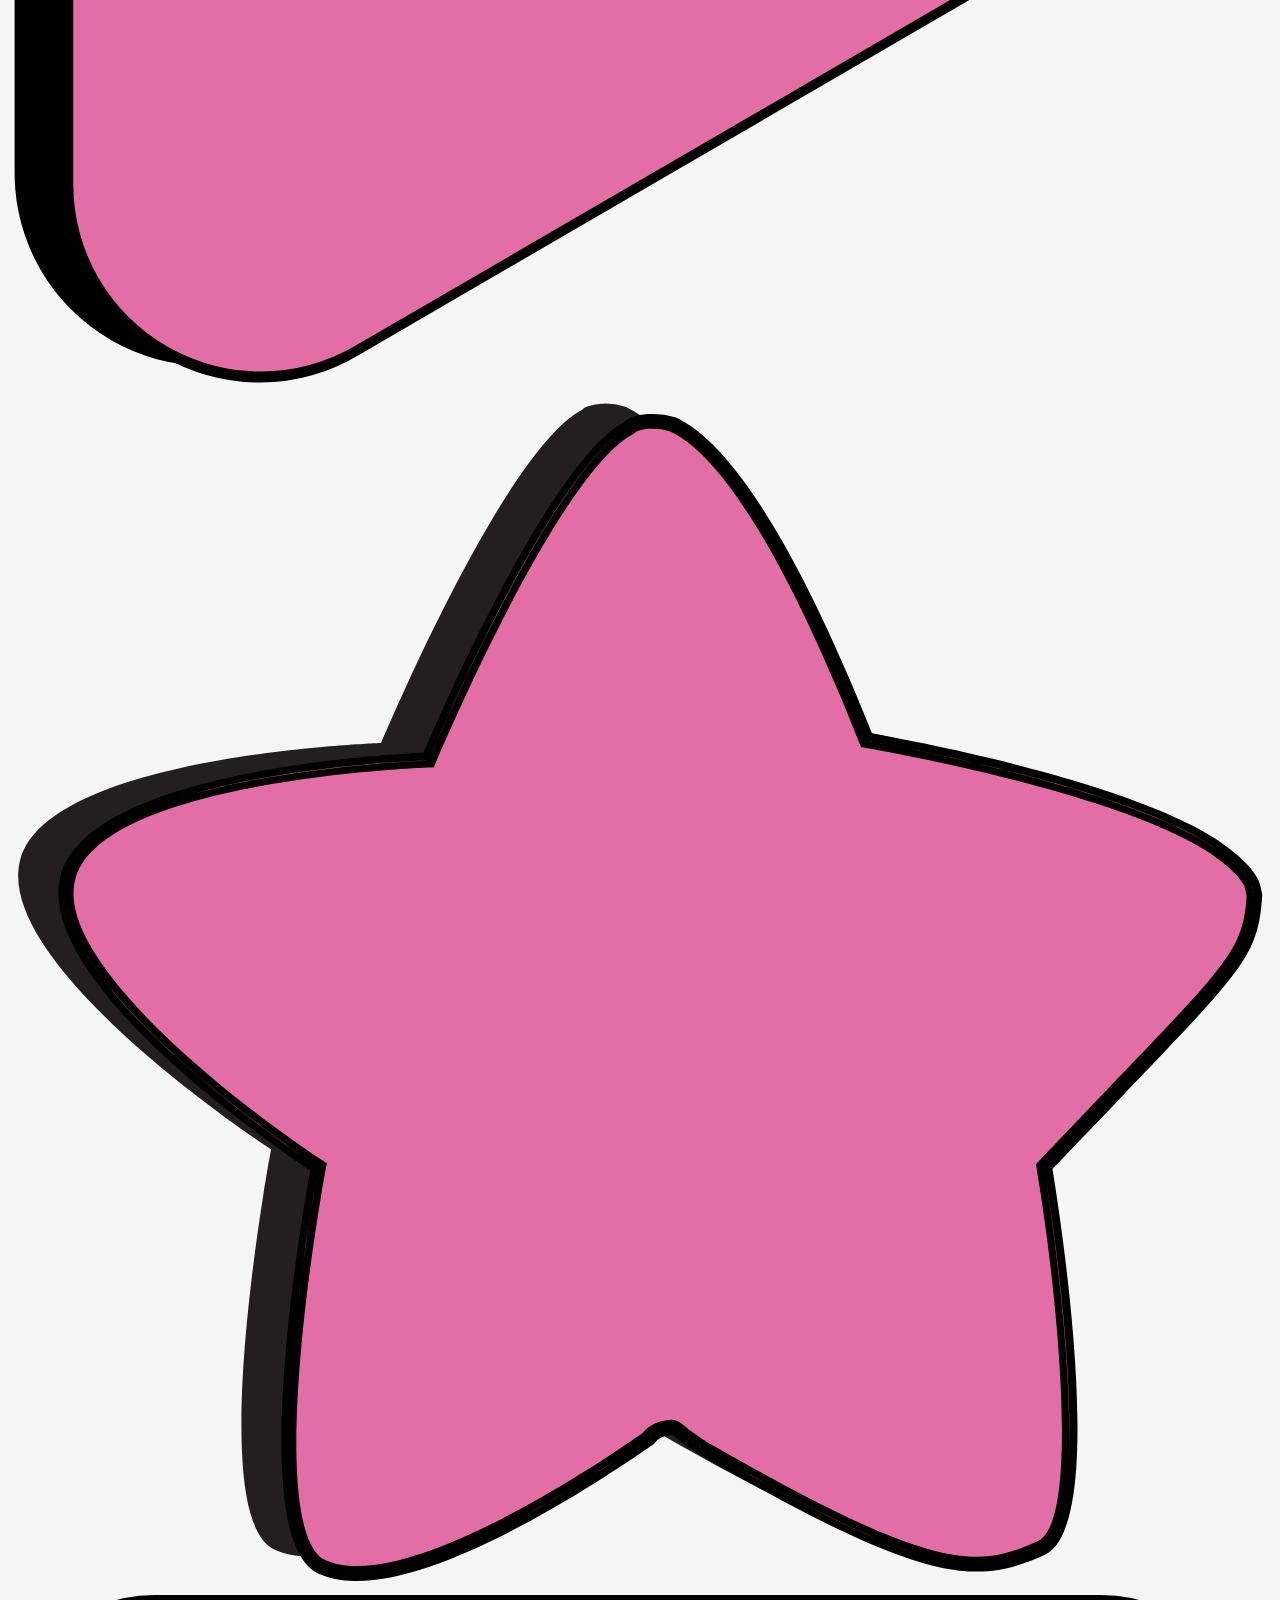
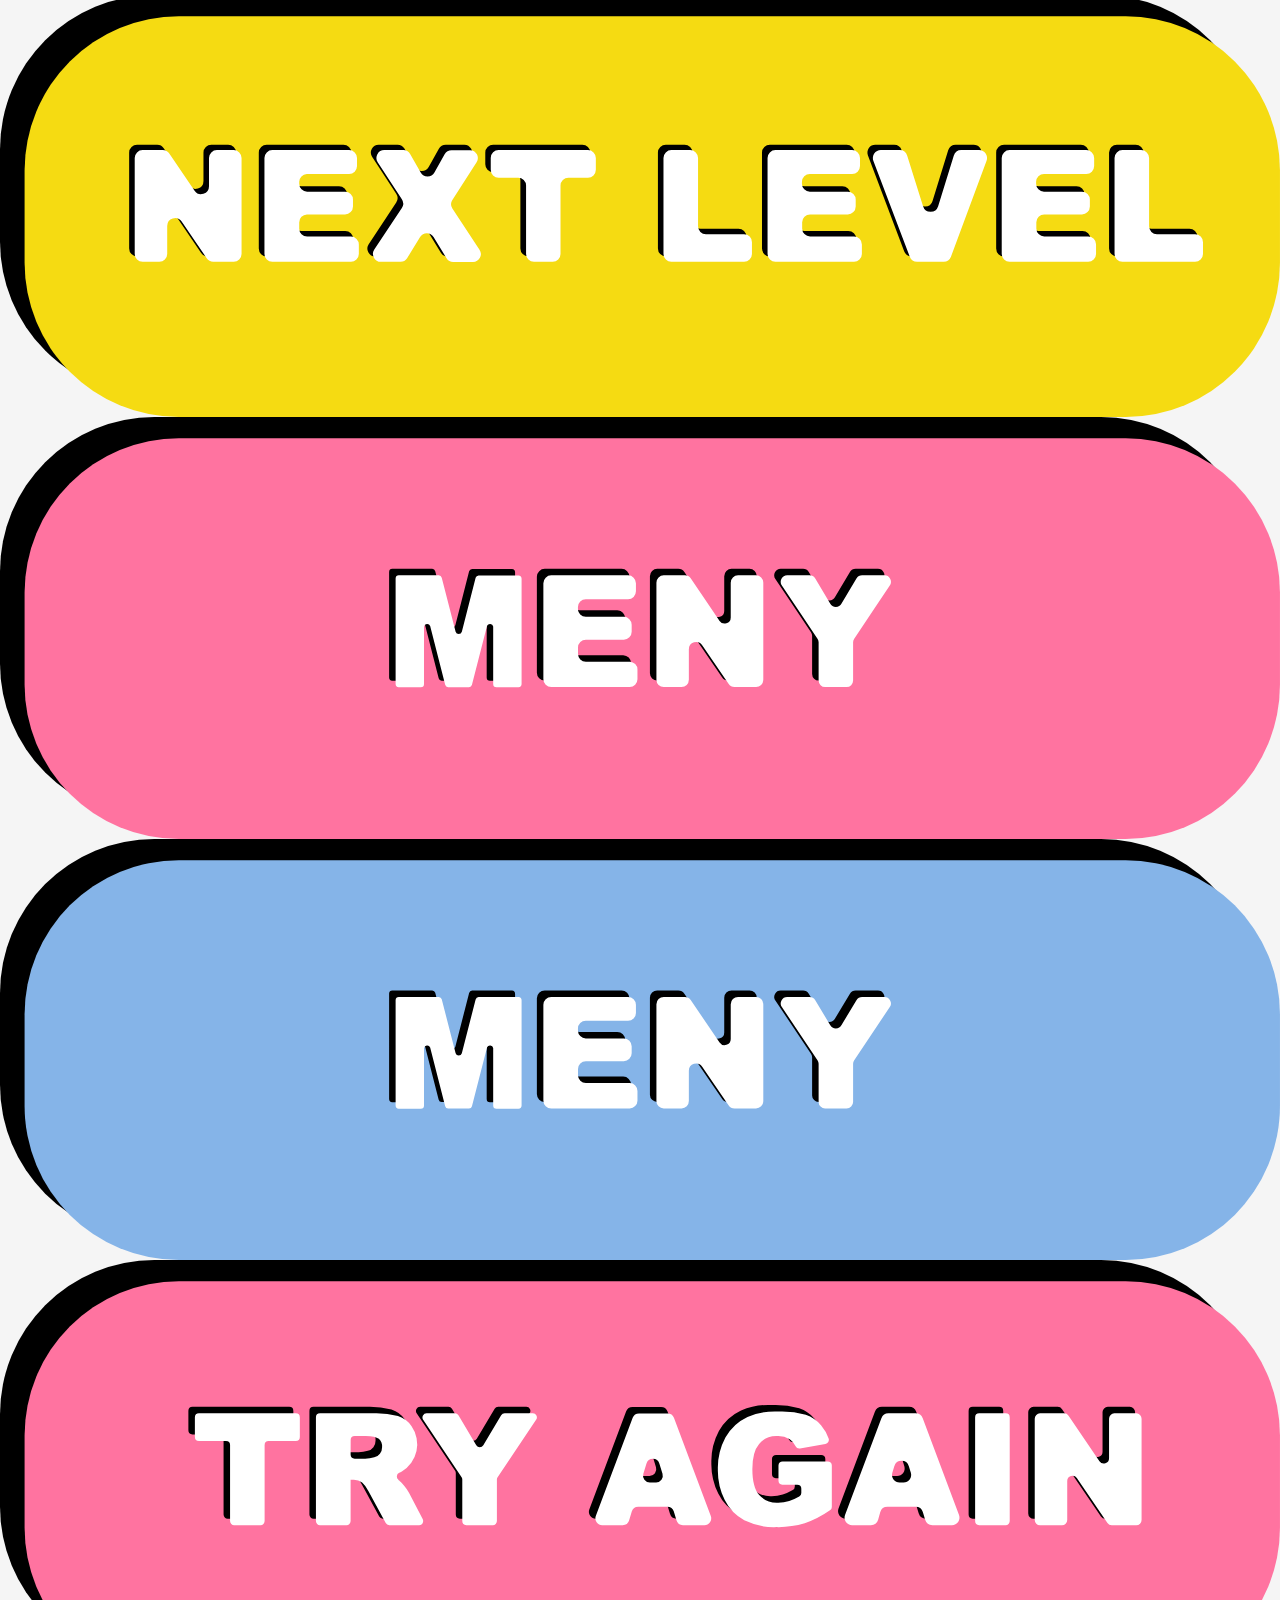
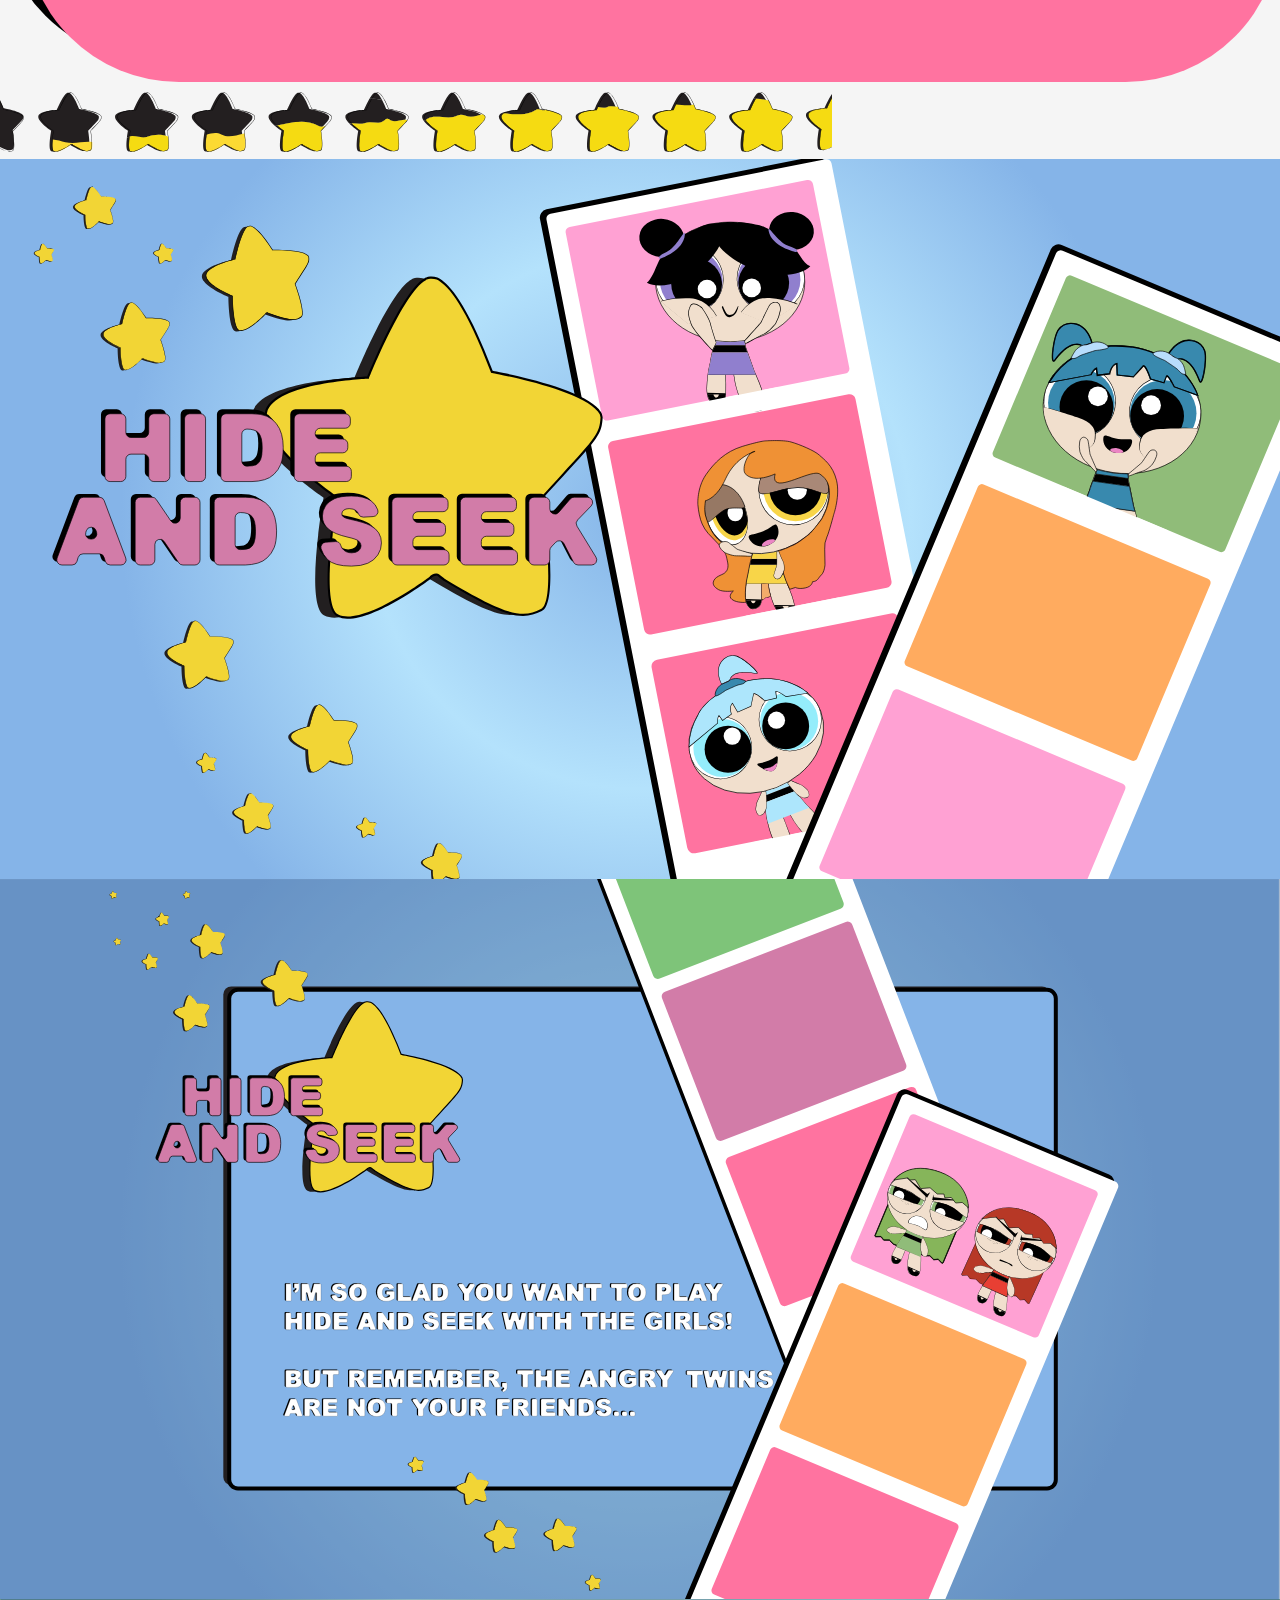
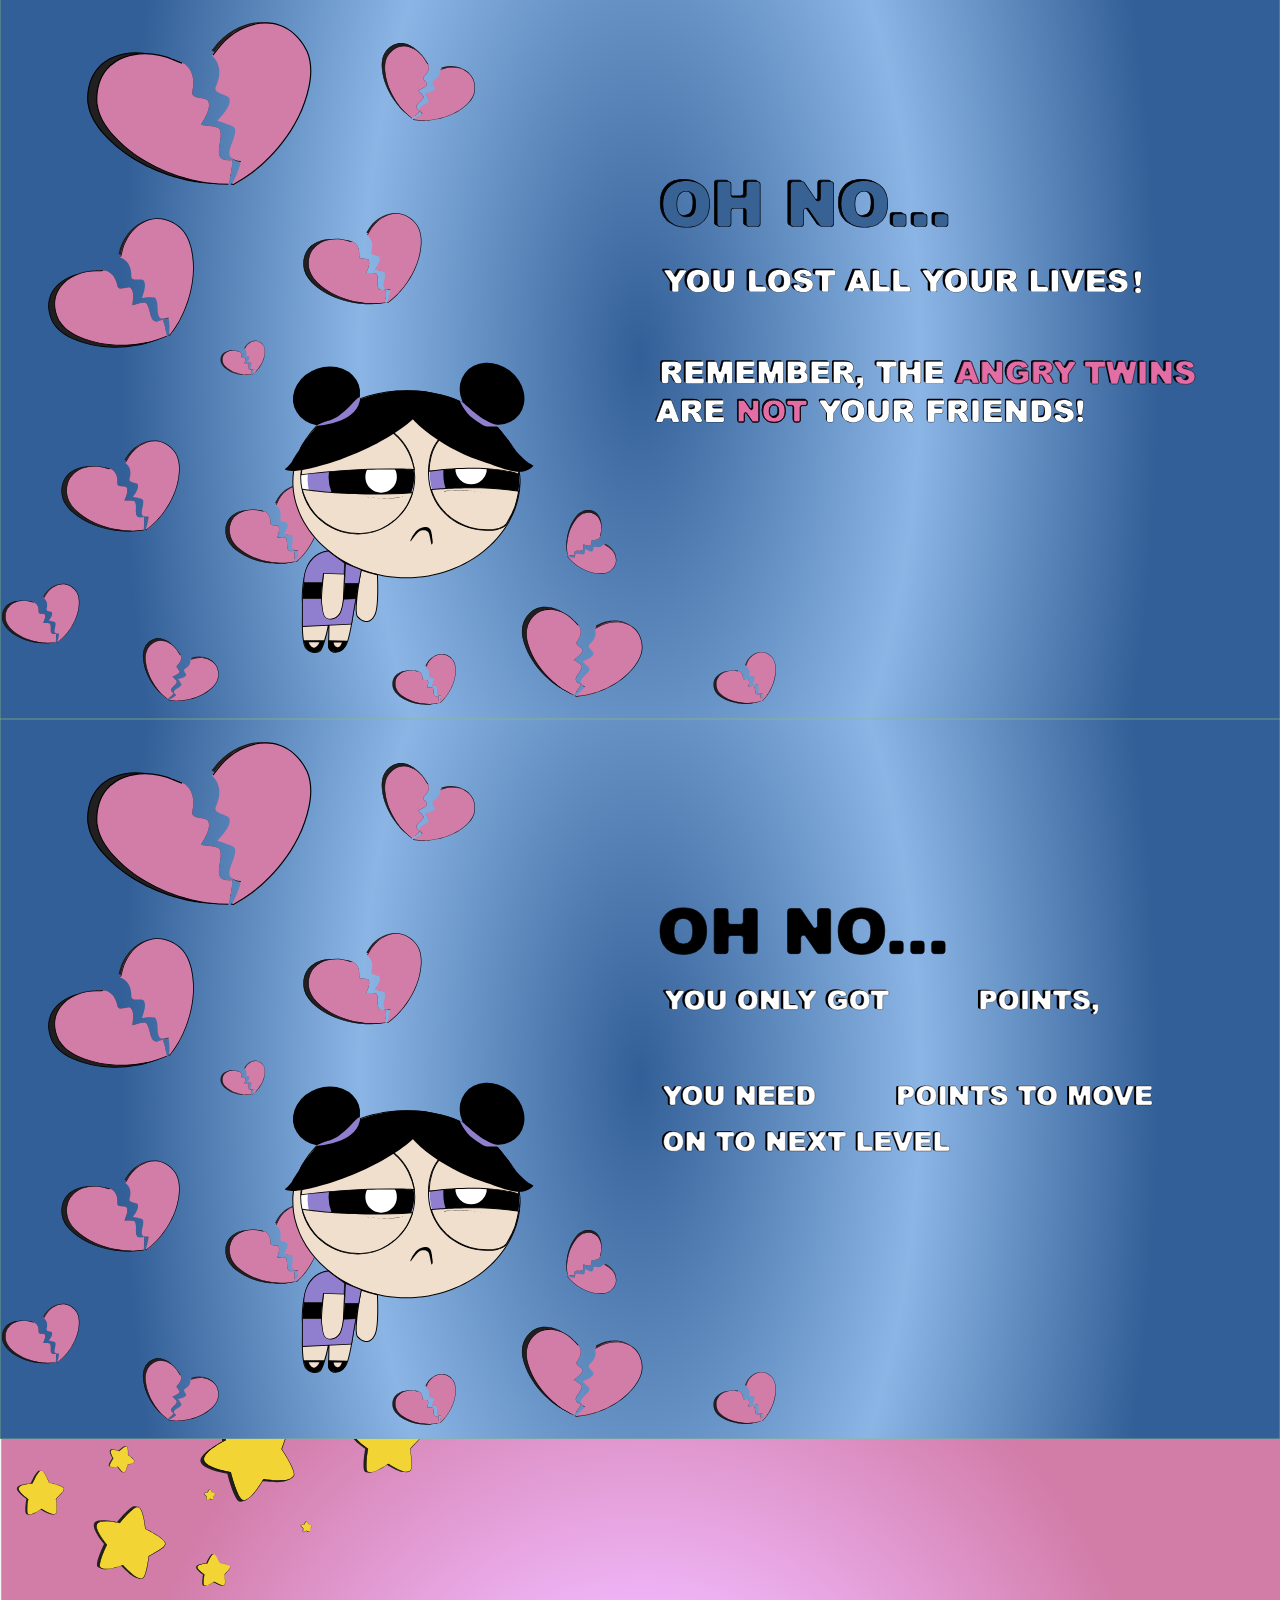
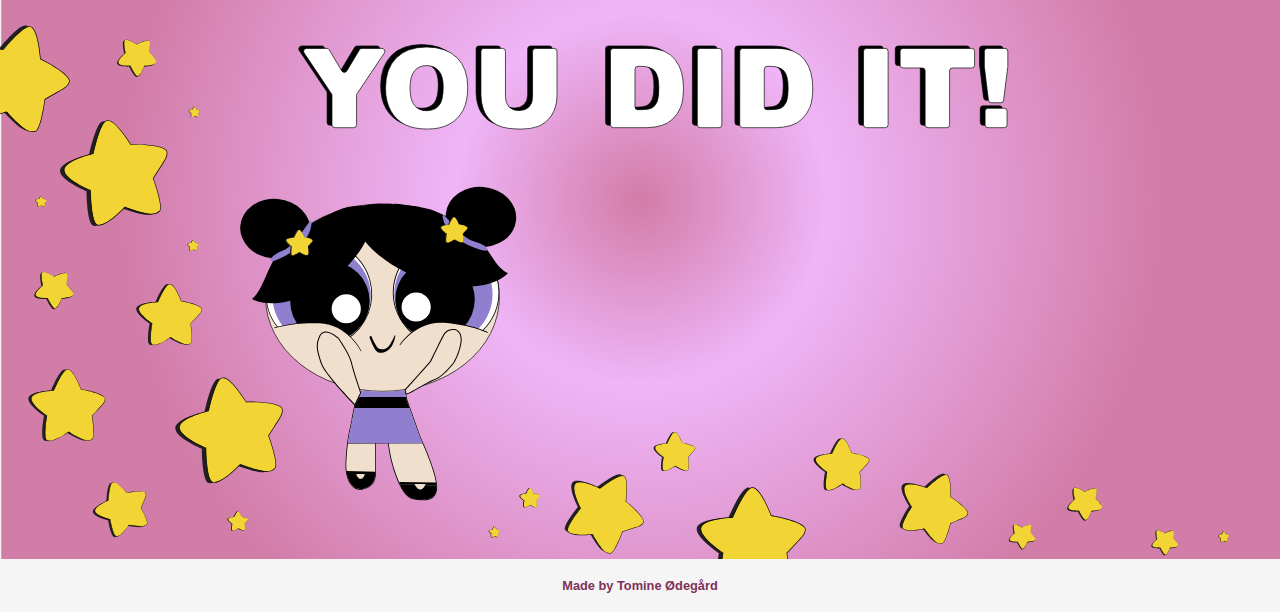
==== commit 74651924: "new navbar" ====
--- a/assets.html
+++ b/assets.html
@@ -20,20 +20,31 @@
 
 <body>
     <header>
-        <div class="logo">
-            <a href="home.html">
-                <img src="svg/logo_stjerne.svg" alt="Ikon">
-            </a>
+         <div class="nav">
+            <input type="checkbox" id="nav-check">
+            <div class="nav-header">
+                <div class="nav-logo">
+                    <a href="home.html"><img src="svg/logo_stjerne.svg" alt="Ikon"></a>
+                </div>
+            </div>
+            <div class="nav-btn">
+                <label for="nav-check">
+                    <span></span>
+                    <span></span>
+                    <span></span>
+                </label>
+            </div>
+
+            <div class="nav-links">
+                <a href="home.html">Home</a>
+                <a href="assets.html">Assetlist</a>
+                <a href="https://in.linkedin.com/in/jonesvinothjoseph" target="_blank">LinkedIn</a>
+                <a href="idea.html">Ideas and inspiriation</a>
+                <a href="process.html">Process</a>
+            </div>
         </div>
-        <nav>
-            <ul>
-                <li><a href="home.html">Home</a></li>
-                <li><a href="assets.html">Assetlist</a></li>
-                <li><a href="idea.html">Ideas and inspiriation</a></li>
-                <li><a href="process.html">Process</a></li>
-                <li><a href="index.html">Game</a></li>
-            </ul>
-        </nav>
+
+
     </header>
 
     <main id="index">
--- a/style.css
+++ b/style.css
@@ -5,24 +5,30 @@
     object-fit: cover;
 }
 
+* {
+    box-sizing: border-box;
+}
+
 body {
+    margin: 0px;
+    font-family: 'Rubik', sans-serif;
     background-color: whitesmoke;
-    overflow: none;
-}
-
-
-
-nav {
+}
+
+
+
+/* nav {
     margin: auto;
 }
 
 
-/*Menubar, logo og links*/
 header {
     position: sticky;
     top: 0;
-    padding: 0.5rem 1.5rem;
+    padding: 0.5vw 1.5vw;
     background-color: #85B4E8;
+    display: flex;
+    justify-content: space-between;
 }
 
 
@@ -54,6 +60,7 @@
 li a:hover {
     color: #FFA1D3;
 }
+*/
 
 
 #index {
@@ -141,7 +148,7 @@
 /*Forside links*/
 .index .col_link a {
     font-family: 'Rubik', sans-serif;
-    font-size: 3vw;
+    font-size: 1.5vw;
     color: rgb(126, 49, 90);
 }
 
@@ -165,56 +172,10 @@
     margin-bottom: 1vw;
 }
 
-/**********************************ASSETLISTE**********************************************/
-/*
-.asset {
-    display: grid;
-    grid-template-columns: 1fr minmax(0, 1000px) 1fr;
-}
-
-.asset section {
-    grid-column: 2/3;
-    margin-bottom: 2vw;
-}
-
-.asset div {
-    margin-bottom: 1vw;
-}
-*/
-
-/*Media: Menubar*/
-@media (min-width:620px) {
-    header {
-        display: flex;
-        justify-content: space-between;
-    }
-
-    .menu {
-        gap: 5vw;
-        margin-left: 10vw;
-    }
-
-    .logo img {
-        display: inline;
-        width: 11.5vw;
-        height: 7.2vw;
-    }
-
-    .menu a:hover {
-        border-top: 1px solid #F2AB6B;
-        border-bottom: 1px solid #F2AB6B;
-        transition: 0.3s ease;
-        padding: 0.8vw;
-    }
-}
-
-
-
-
-
-
-
-@media (max-width:700px) {
+
+
+
+/*@media (max-width:700px) {
 
 
     li a {
@@ -222,7 +183,7 @@
     }
 
 
-}
+}*/
 
 
 
@@ -290,6 +251,13 @@
 
 /******************** img's *******************/
 
+#second_section img {
+    display: block;
+    width: 9vw;
+    height: auto;
+    object-fit: cover;
+}
+
 #skitser img {
     display: block;
     width: 50vw;
@@ -329,7 +297,127 @@
     font-family: 'Rubik', sans-serif;
     text-decoration: none;
     font-weight: 700;
-    padding-top: 1rem;
-    padding-bottom: 0.5rem;
-
-}
+    padding-top: 0.5vw;
+    padding-bottom: 0.5vw;
+
+}
+
+
+
+
+
+
+/***************** nav from codepen *****************/
+
+.nav {
+    height: 50px;
+    width: 100%;
+    background-color: #85B4E8;
+    position: fixed;
+    /* Set the navbar to fixed position */
+    top: 0;
+    /* Position the navbar at the top of the page */
+    width: 100%;
+    /* Full width */
+
+}
+
+.nav > .nav-header {
+    display: inline;
+}
+
+.nav > .nav-header > .nav-logo {
+    display: inline-block;
+    padding: 10px 10px 10px 10px;
+}
+
+.nav-logo img {
+    width: 5.6vw;
+    height: 3.5vw;
+}
+
+.nav > .nav-btn {
+    display: none;
+}
+
+.nav > .nav-links {
+    display: inline;
+    float: right;
+    font-size: 18px;
+}
+
+.nav > .nav-links > a {
+    display: inline-block;
+    padding: 13px 10px 13px 10px;
+    text-decoration: none;
+    color: #efefef;
+}
+
+.nav > .nav-links > a:hover {
+    background-color: rgba(0, 0, 0, 0.3);
+}
+
+.nav > #nav-check {
+    display: none;
+}
+
+@media (max-width:600px) {
+    .nav > .nav-btn {
+        display: inline-block;
+        position: absolute;
+        right: 0px;
+        top: 0px;
+    }
+
+
+
+    .nav-logo img {
+        width: 15.4vw;
+        height: 9.5vw;
+    }
+
+    .nav > .nav-btn > label {
+        display: inline-block;
+        width: 50px;
+        height: 50px;
+        padding: 13px;
+    }
+
+    .nav > .nav-btn > label:hover,
+    .nav #nav-check:checked ~ .nav-btn > label {
+        background-color: rgba(0, 0, 0, 0.3);
+    }
+
+    .nav > .nav-btn > label > span {
+        display: block;
+        width: 25px;
+        height: 10px;
+        border-top: 2px solid #eee;
+    }
+
+    .nav > .nav-links {
+        position: absolute;
+        display: block;
+        width: 100%;
+        background-color: #85B4E8;
+        height: 0px;
+        transition: all 0.3s ease-in;
+        overflow-y: hidden;
+        top: 50px;
+        left: 0px;
+    }
+
+    .nav > .nav-links > a {
+        display: block;
+        width: 100%;
+    }
+
+    .nav > #nav-check:not(:checked) ~ .nav-links {
+        height: 0px;
+    }
+
+    .nav > #nav-check:checked ~ .nav-links {
+        height: calc(100vh - 50px);
+        overflow-y: auto;
+    }
+}
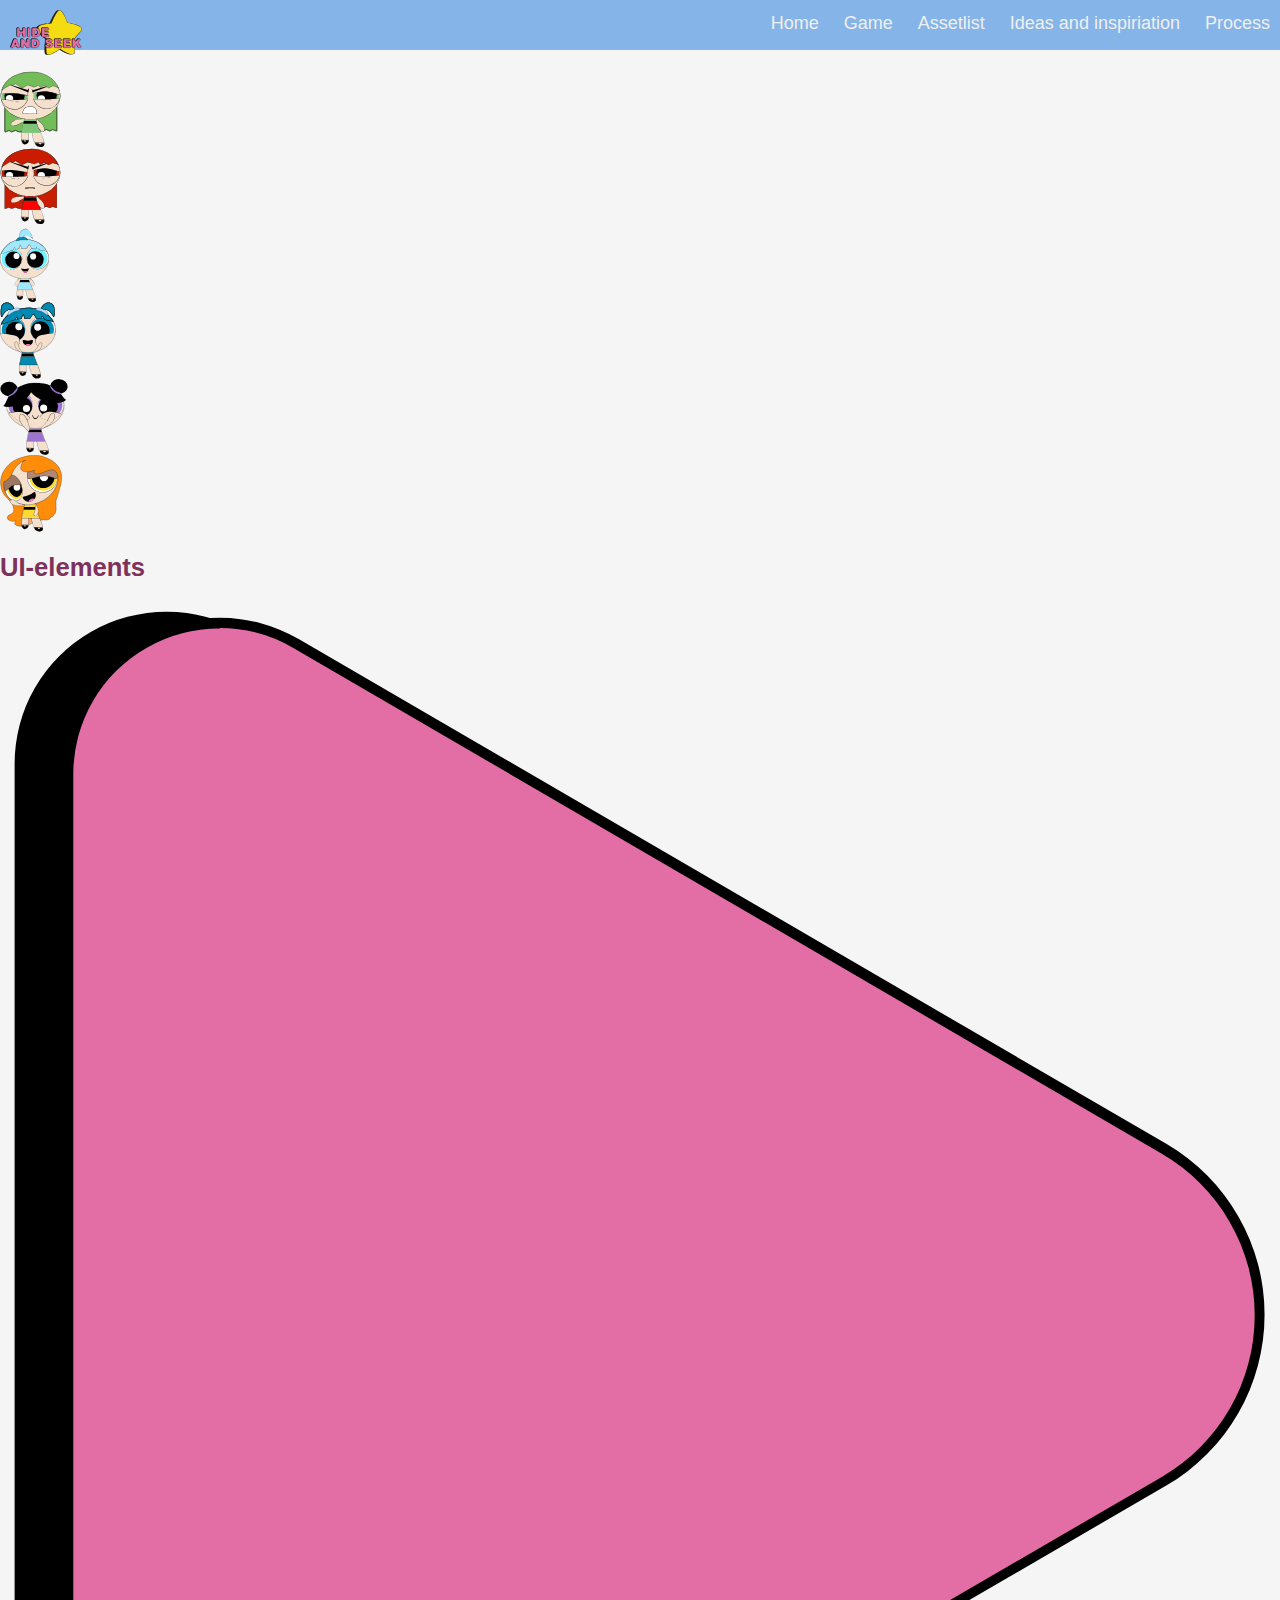
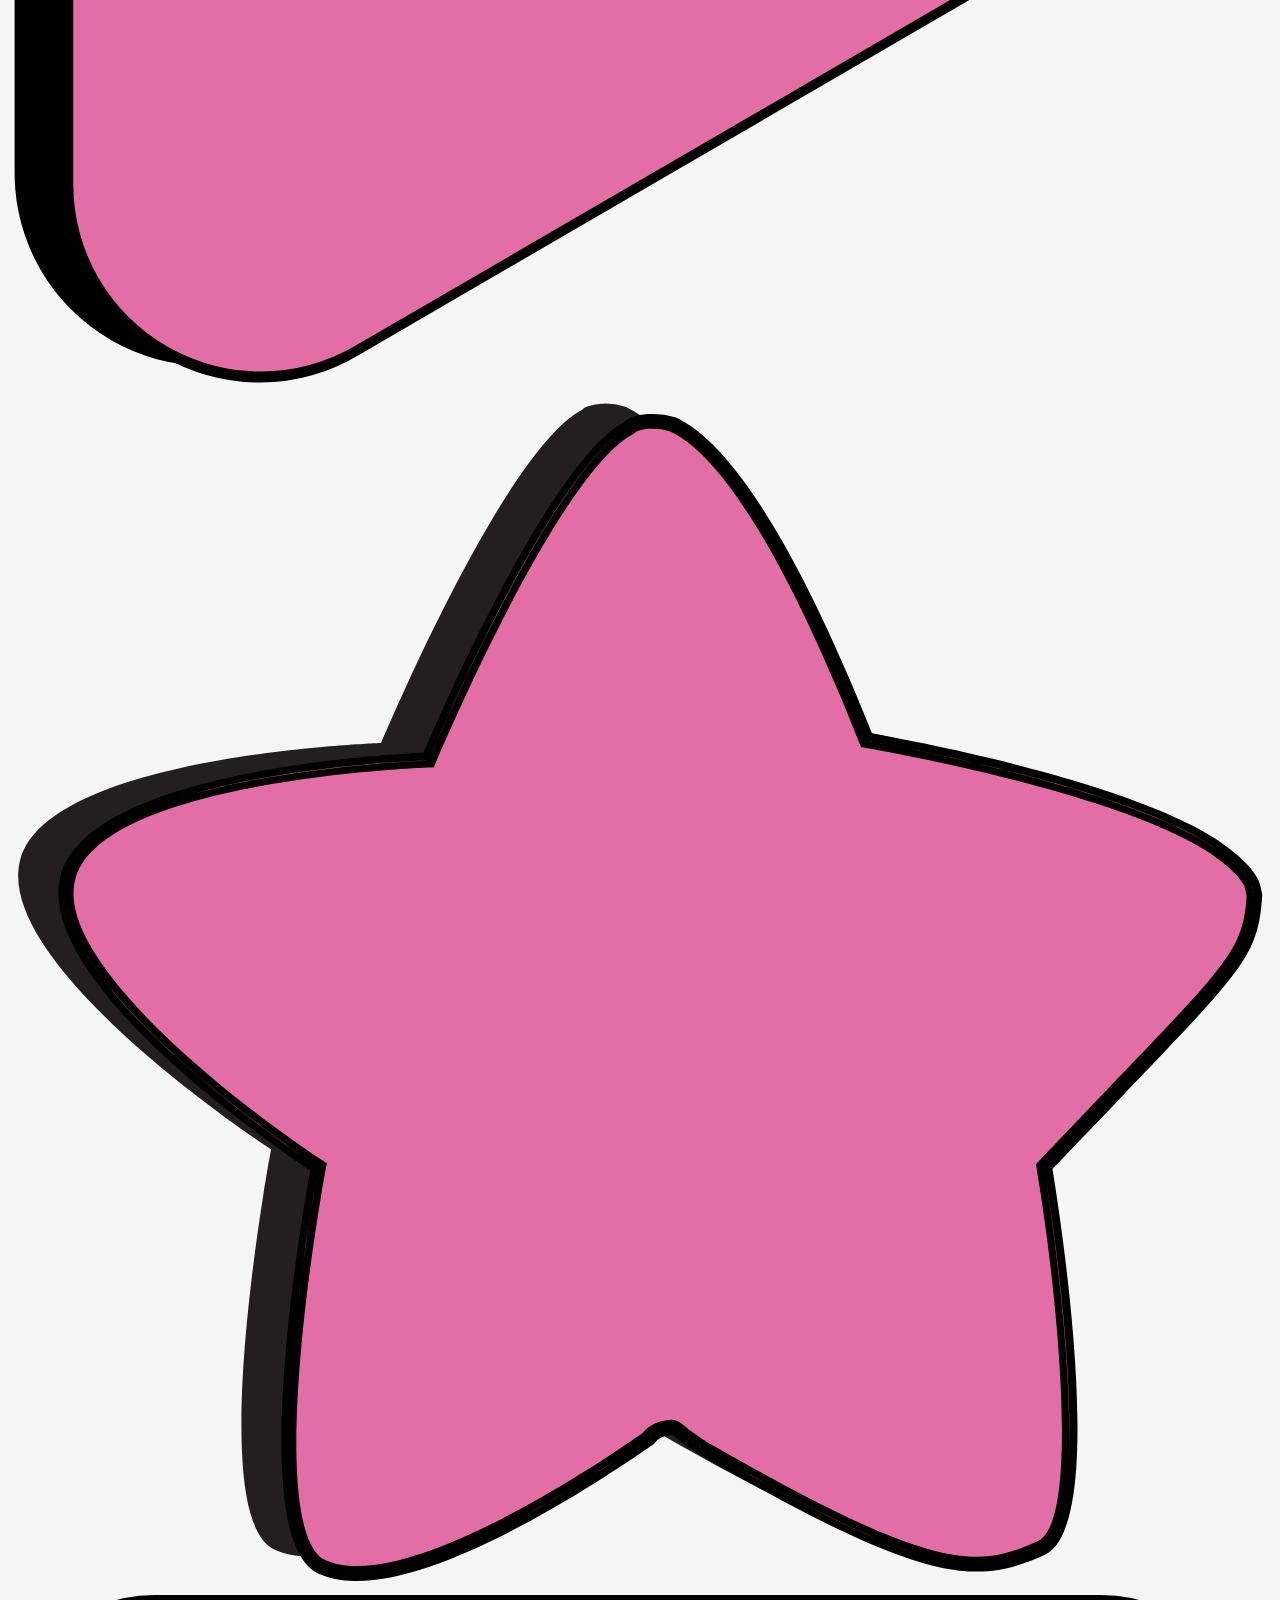
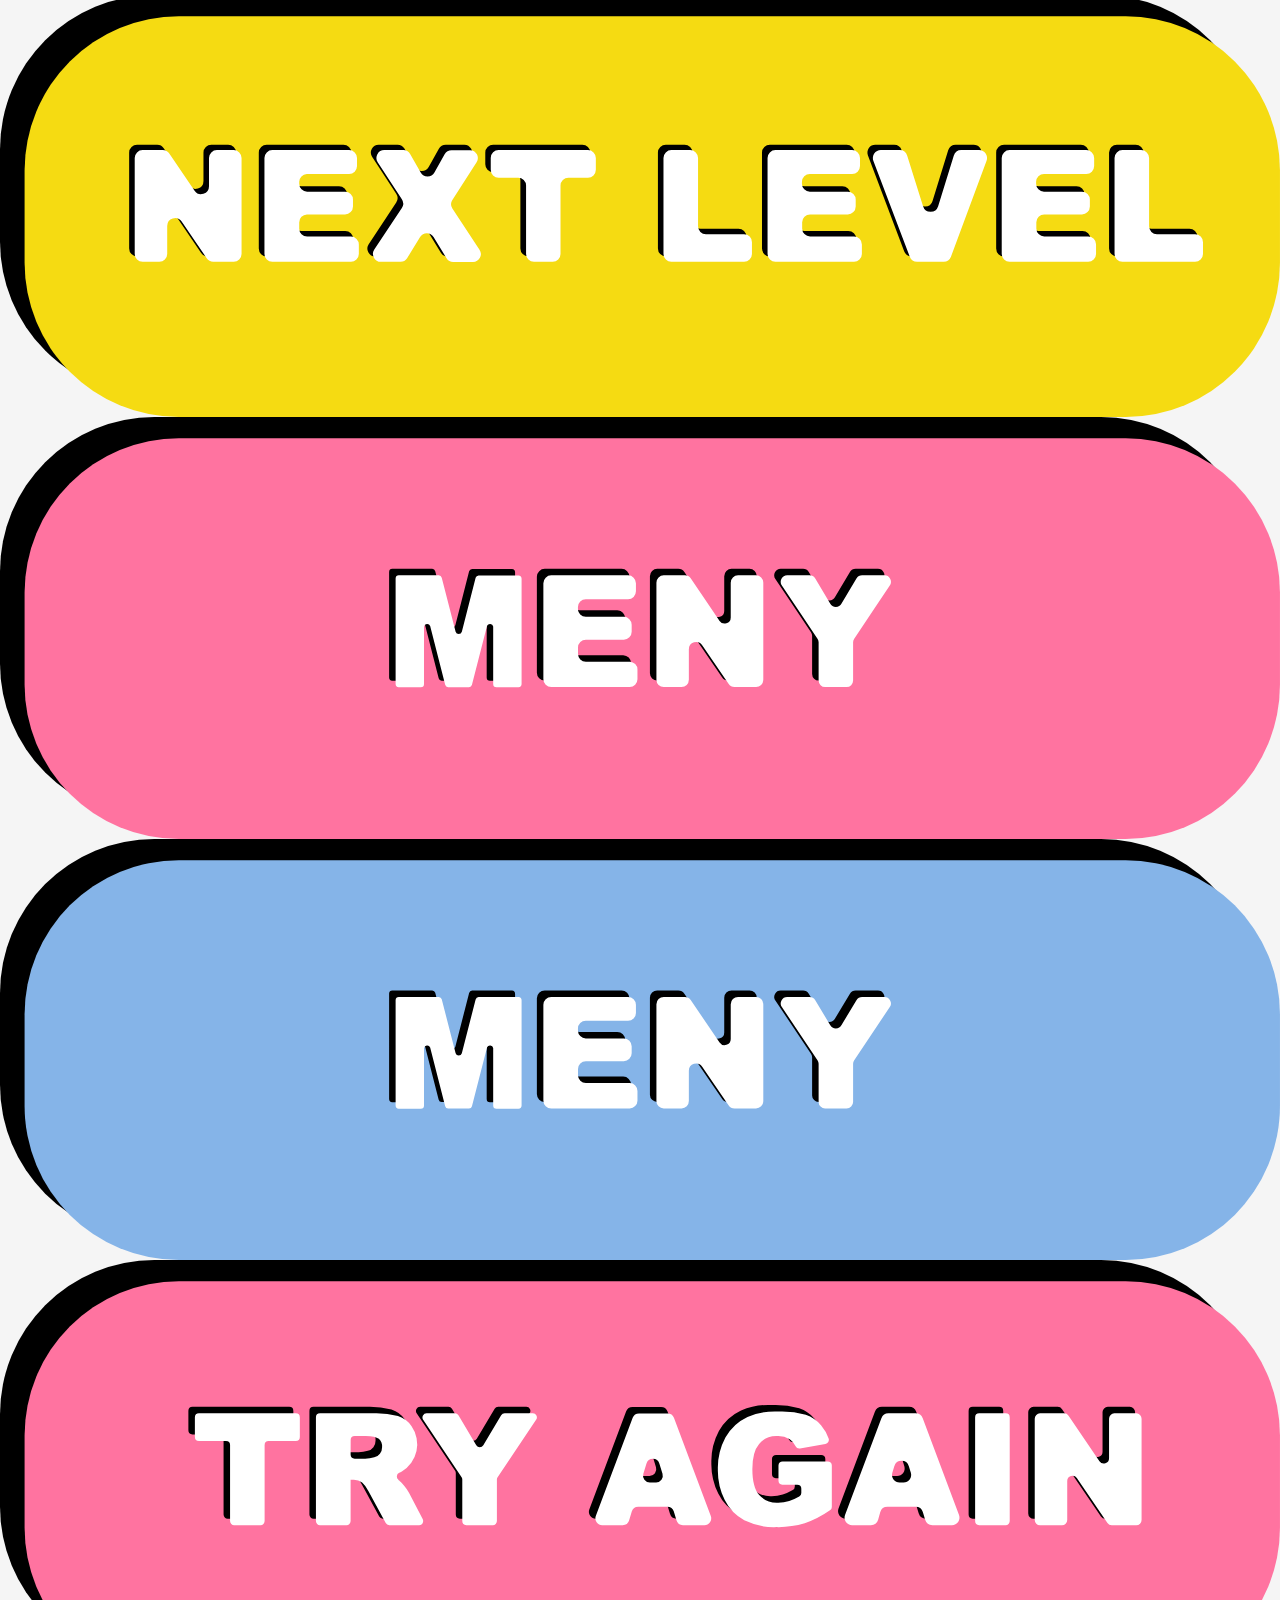
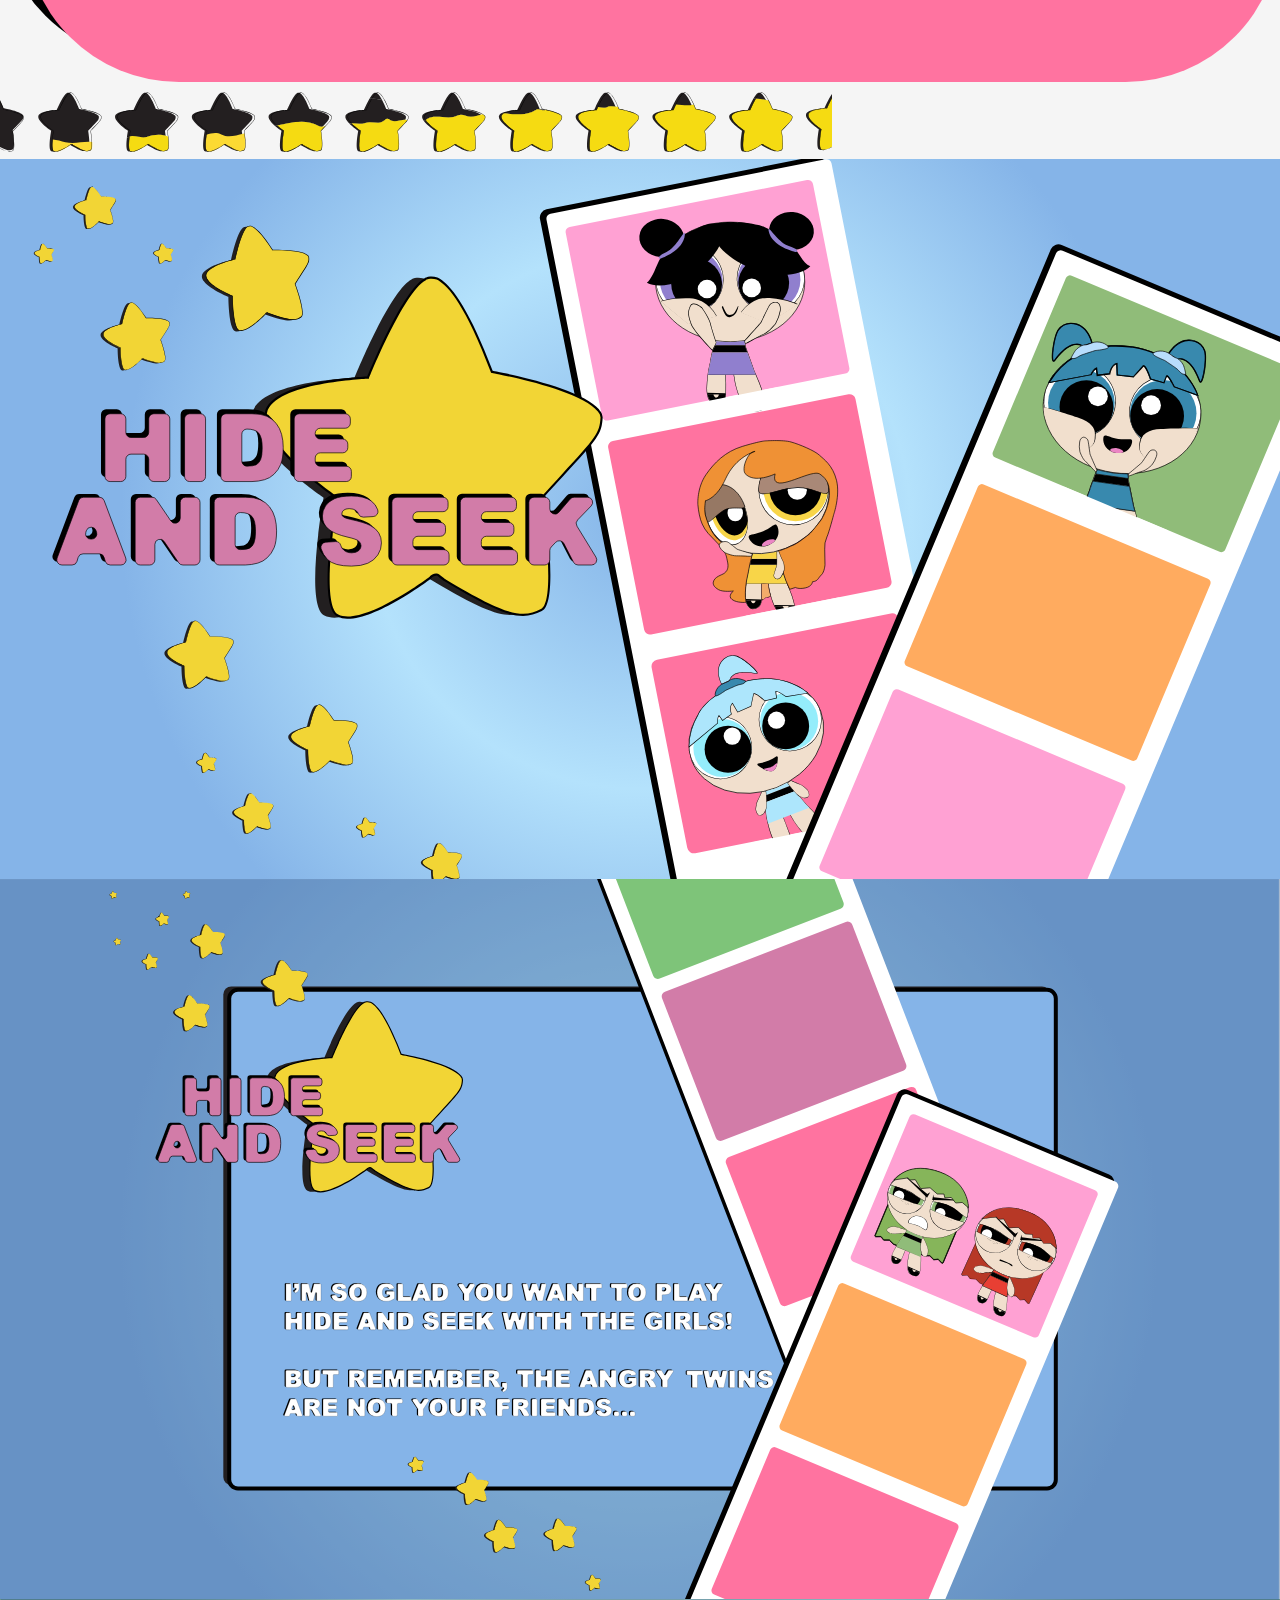
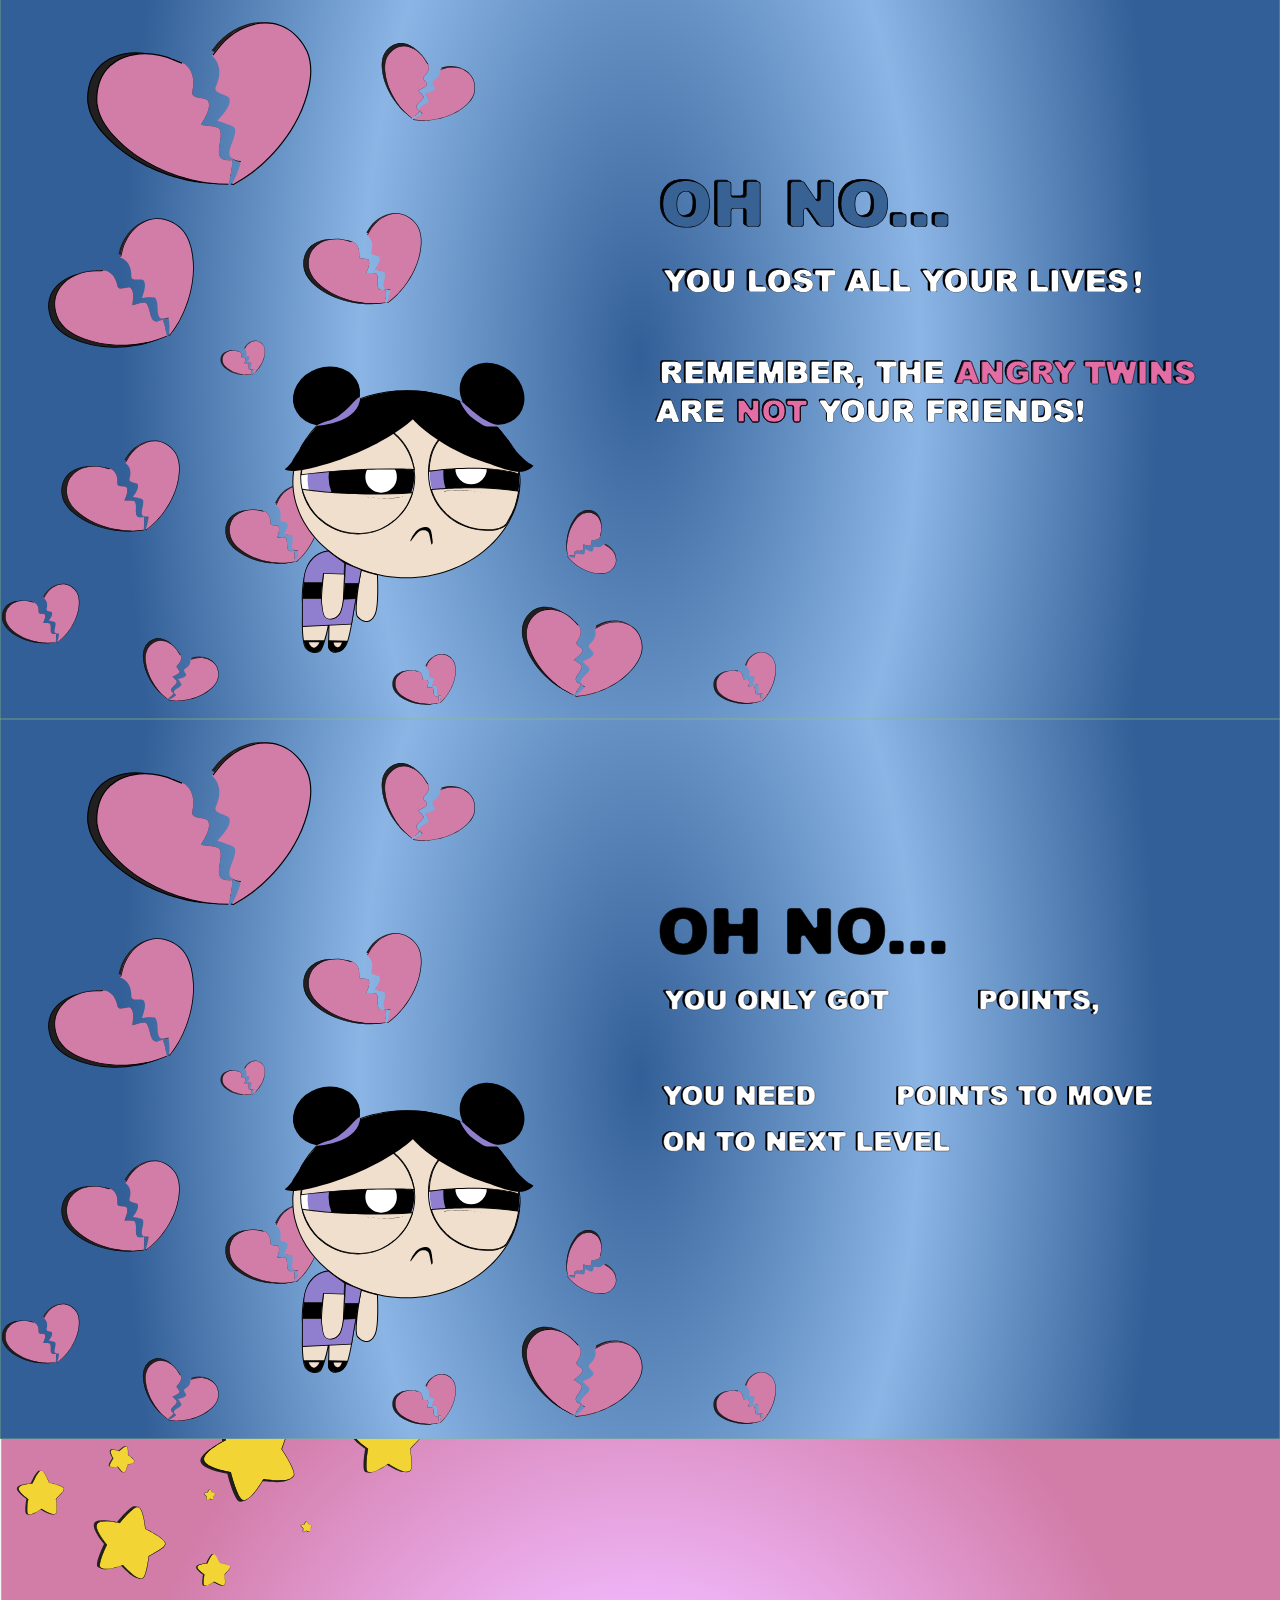
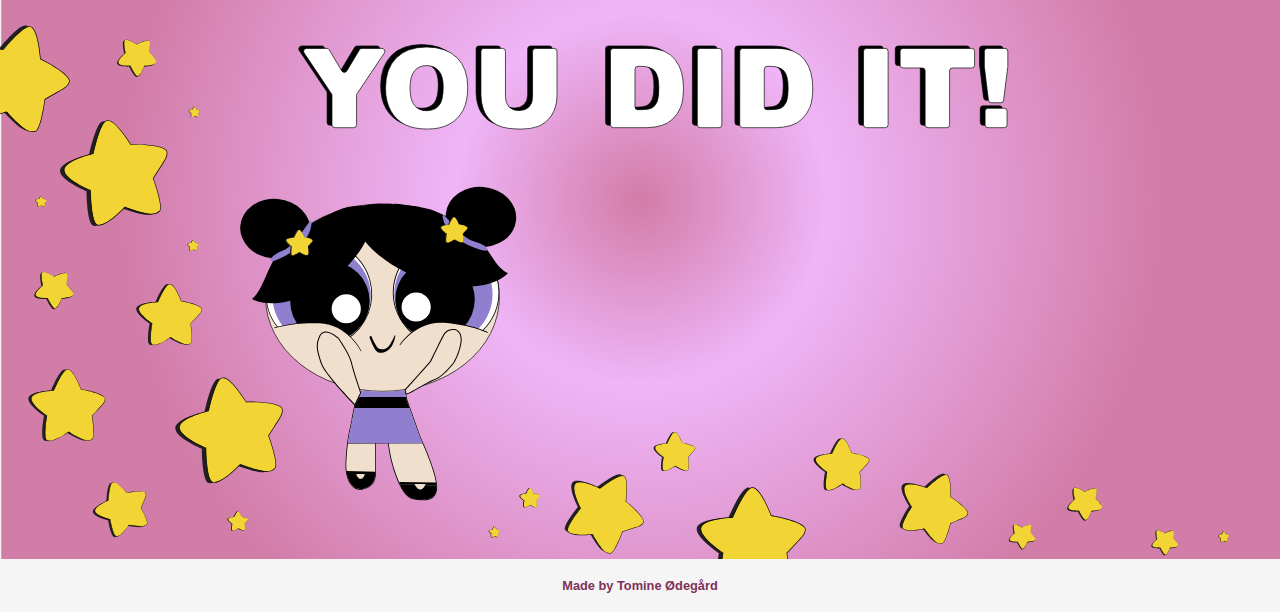
==== commit cbf0490e: "small fix on nav" ====
--- a/assets.html
+++ b/assets.html
@@ -37,8 +37,8 @@
 
             <div class="nav-links">
                 <a href="home.html">Home</a>
+                <a href="index.html">Game</a>
                 <a href="assets.html">Assetlist</a>
-                <a href="https://in.linkedin.com/in/jonesvinothjoseph" target="_blank">LinkedIn</a>
                 <a href="idea.html">Ideas and inspiriation</a>
                 <a href="process.html">Process</a>
             </div>
--- a/style.css
+++ b/style.css
@@ -22,7 +22,7 @@
 }
 
 
-header {
+header .game {
     position: sticky;
     top: 0;
     padding: 0.5vw 1.5vw;
@@ -32,7 +32,7 @@
 }
 
 
-header nav ul {
+header .game nav ul {
     display: flex;
     justify-content: space-between;
     list-style: none;
@@ -60,7 +60,7 @@
 li a:hover {
     color: #FFA1D3;
 }
-*/
+
 
 
 #index {
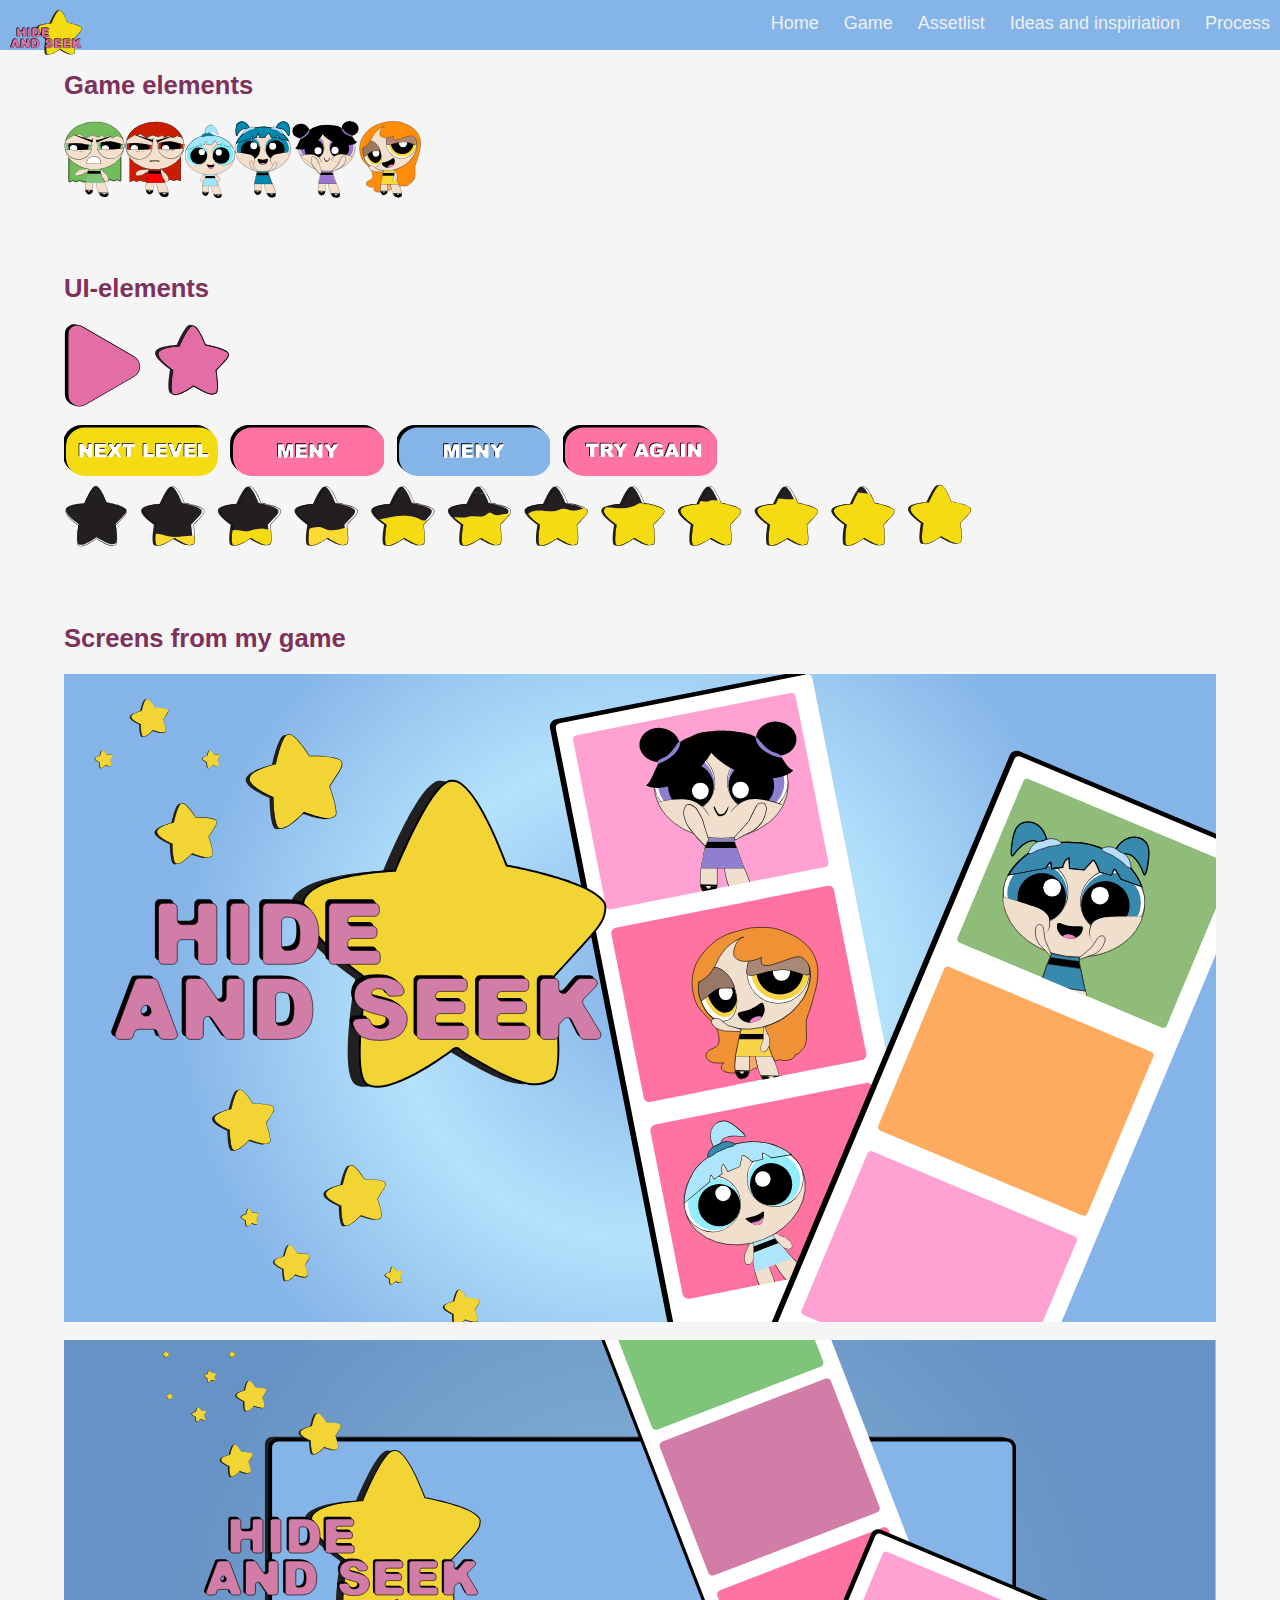
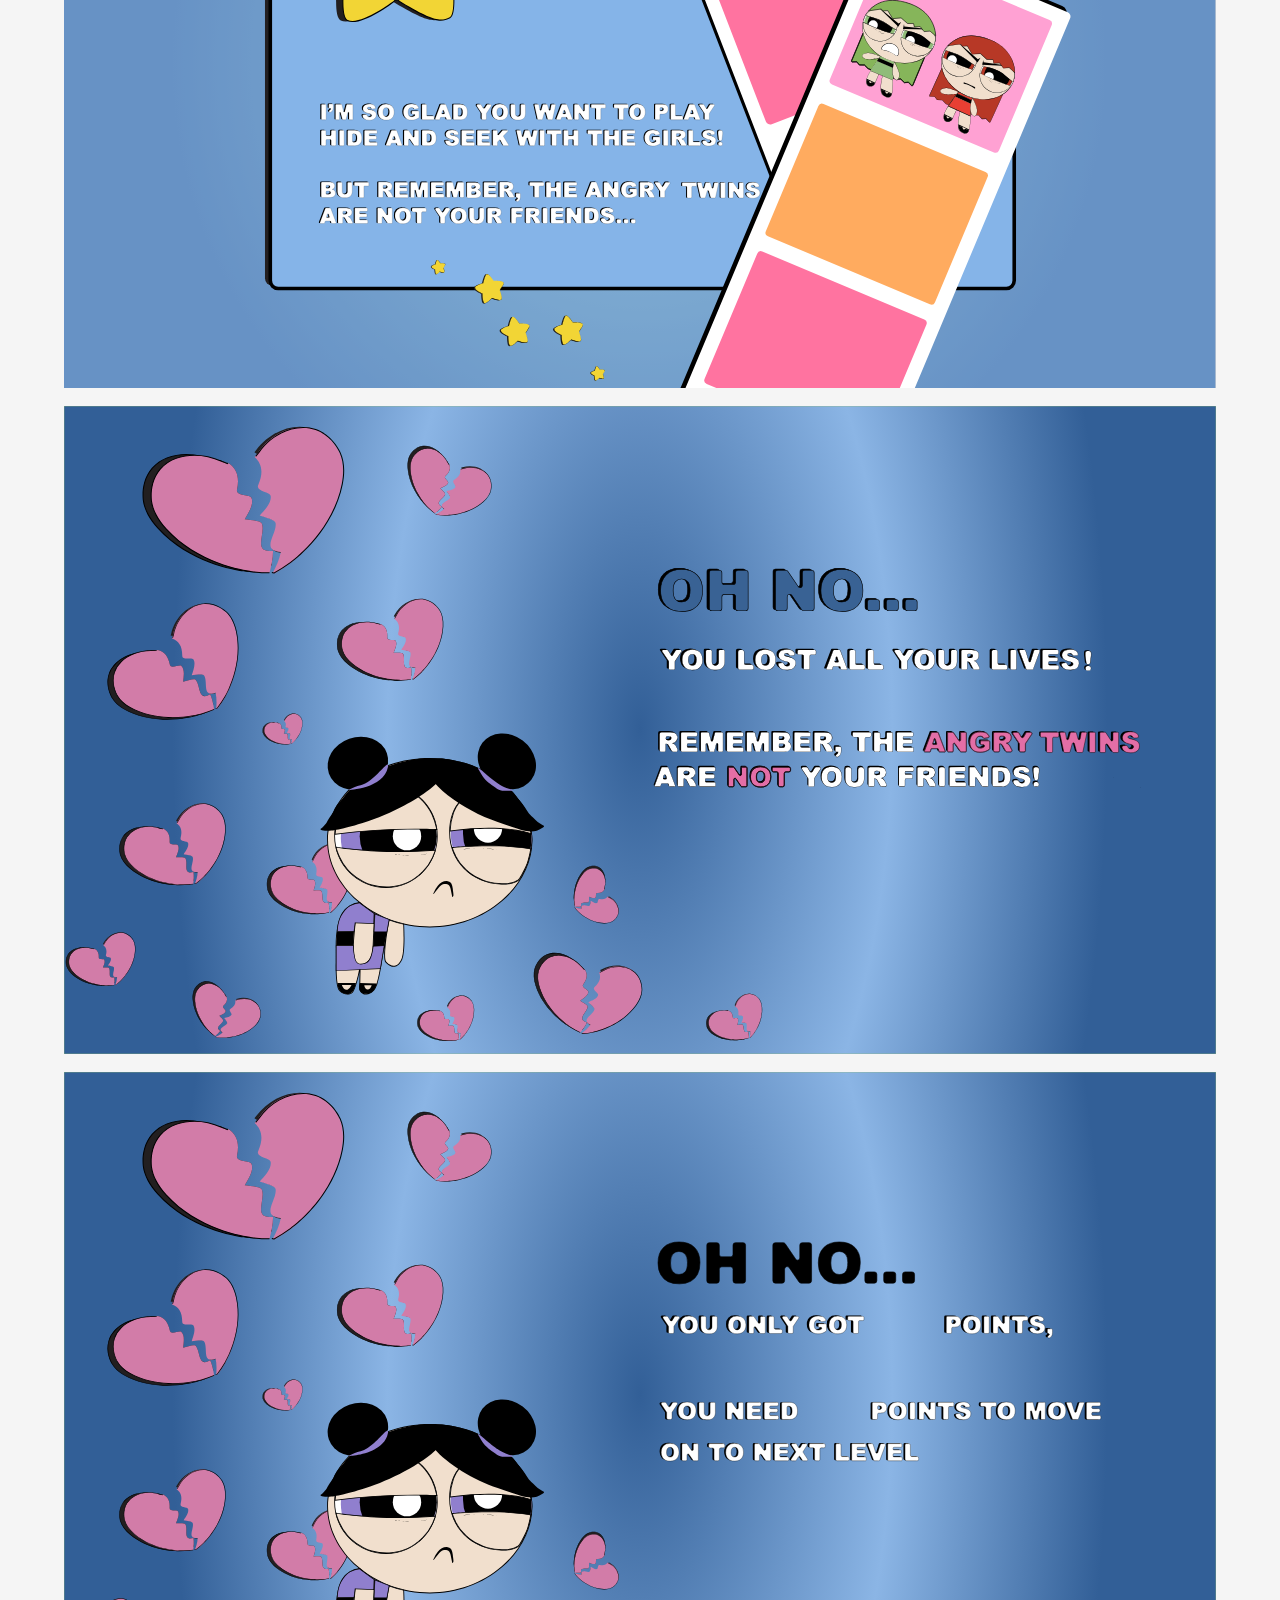
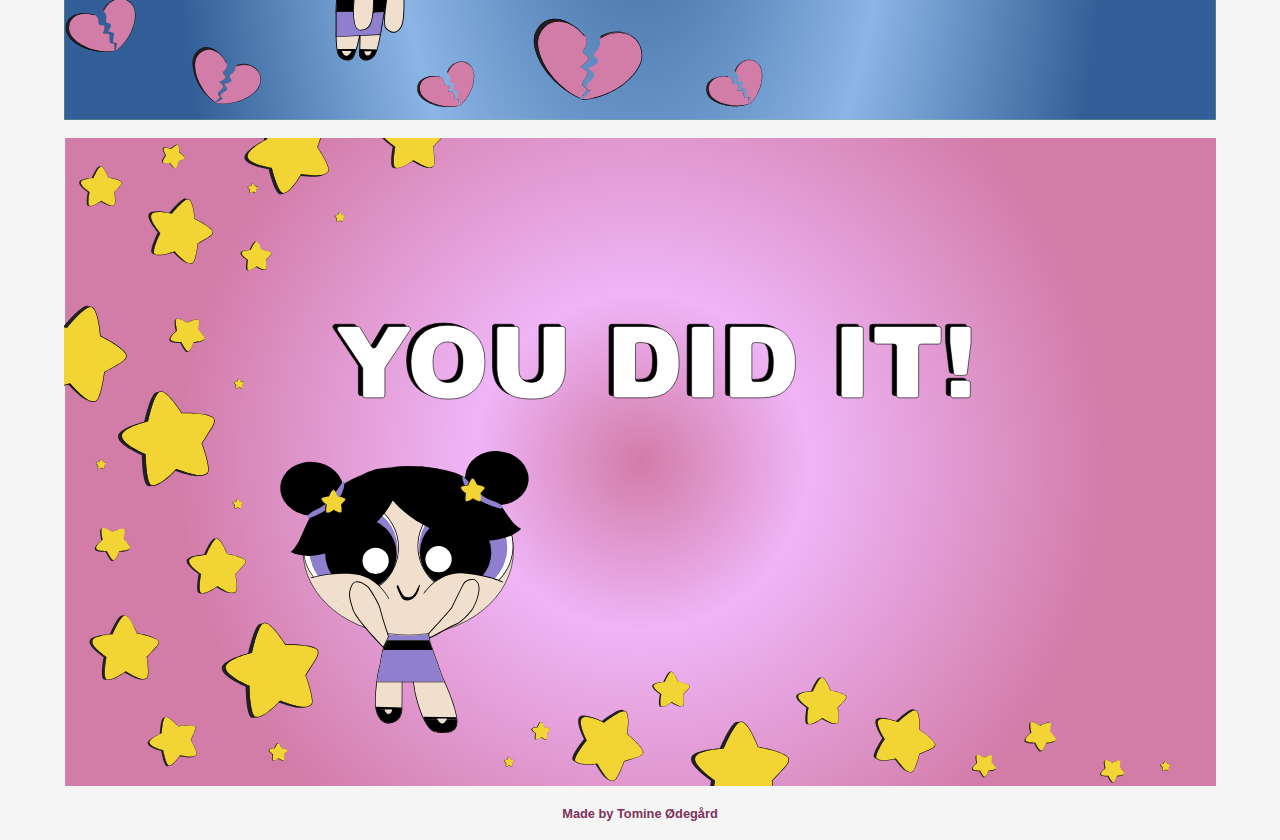
==== commit 5ee73c80: "pushing project from 2nd semester mmd" ====
--- a/assets.html
+++ b/assets.html
@@ -20,7 +20,7 @@
 
 <body>
     <header>
-         <div class="nav">
+        <div class="nav">
             <input type="checkbox" id="nav-check">
             <div class="nav-header">
                 <div class="nav-logo">
@@ -48,59 +48,70 @@
     </header>
 
     <main id="index">
-
-        <section id="game_elements">
-            <h2>Game elements</h2>
-            <div class="figures">
-                <img src="svg/figur_1.svg" alt="Figur 1">
-                <img src="svg/figur_1_red.svg" alt="Figur 1_red">
-                <img src="svg/figur_2.svg" alt="Figur 2">
-                <img src="svg/figur_3.svg" alt="Figur 3">
-                <img src="svg/figur_4.svg" alt="Figur 4">
-                <img src="svg/figur_5.svg" alt="Figur 5">
-            </div>
-        </section>
+        <div class="index_wrapper">
 
 
-        <section id="ui_elements">
-            <h2>UI-elements</h2>
-            <div class="play_btn">
-                <img src="svg/play_btn.svg" alt="Pink play button">
-                <img src="svg/stjerne_rosa.svg" alt="Pink play button">
-                <img src="svg/next_level_btn.svg" alt="Next level button">
-                <img src="svg/meny_pink_btn.svg" alt="Pink meny button">
-                <img src="svg/meny_blue_btn.svg" alt="Blue meny button">
-                <img src="svg/try_again_btn.svg" alt="Try again button">
-            </div>
-
-            <div class="ui_stars">
-                <img src="timeglass_stars.svg" alt="Full star">
-
-            </div>
-        </section>
-
-        <section id="game_screens">
-            <div class="start">
-                <img src="svg/titelskaerm.svg" alt="Startscreen">
-            </div>
-
-            <div class="start">
-                <img src="svg/popup_skaerm.svg" alt="Popup">
-            </div>
+            <section id="game_elements">
+                <h2>Game elements</h2>
+                <div class="figures">
+                    <img src="svg/figur_1.svg" alt="Figur 1">
+                    <img src="svg/figur_1_red.svg" alt="Figur 1_red">
+                    <img src="svg/figur_2.svg" alt="Figur 2">
+                    <img src="svg/figur_3.svg" alt="Figur 3">
+                    <img src="svg/figur_4.svg" alt="Figur 4">
+                    <img src="svg/figur_5.svg" alt="Figur 5">
+                </div>
+            </section>
 
 
-            <div class="game_over_lives">
-                <img src="svg/game_over.svg" alt="Gameover-screen">
-            </div>
+            <section id="ui_elements">
+                <h2>UI-elements</h2>
+                <div class="btn_shapes">
+                    <div class="play_btn">
+                        <img src="svg/play_btn.svg" alt="Pink play button">
+                    </div>
+                    <div class="star_btns">
+                        <img src="svg/stjerne_rosa.svg" alt="Pink star button">
+                    </div>
+                </div>
+                <br>
+                <div class="btns">
 
-            <div class="game_over_points">
-                <img src="svg/game_over2.svg" alt="Gameover-screen2">
-            </div>
+                    <img src="svg/next_level_btn.svg" alt="Next level button">
+                    <img src="svg/meny_pink_btn.svg" alt="Pink meny button">
+                    <img src="svg/meny_blue_btn.svg" alt="Blue meny button">
+                    <img src="svg/try_again_btn.svg" alt="Try again button">
+                </div>
 
-            <div class="level_complete">
-                <img src="svg/level_complete.svg" alt="Level complete screen">
-            </div>
-        </section>
+                <div class="ui_stars">
+                    <img src="timeglass_stars.svg" alt="Full star">
+
+                </div>
+            </section>
+            <h2>Screens from my game</h2>
+            <section id="game_screens">
+                <div class="start">
+                    <img src="svg/titelskaerm.svg" alt="Startscreen">
+                </div>
+                <br>
+                <div class="start">
+                    <img src="svg/popup_skaerm.svg" alt="Popup">
+                </div>
+
+                <br>
+                <div class="game_over_lives">
+                    <img src="svg/game_over.svg" alt="Gameover-screen">
+                </div>
+                <br>
+                <div class="game_over_points">
+                    <img src="svg/game_over2.svg" alt="Gameover-screen2">
+                </div>
+                <br>
+                <div class="level_complete">
+                    <img src="svg/level_complete.svg" alt="Level complete screen">
+                </div>
+            </section>
+        </div>
     </main>
 
     <footer>
--- a/style.css
+++ b/style.css
@@ -92,8 +92,9 @@
     font-family: 'Rubik', sans-serif;
     text-decoration: none;
     font-weight: 700;
-    font-size: 3vw;
+    font-size: 4.5vw;
     color: rgb(126, 49, 90);
+    padding-top: 50px;
 }
 
 
@@ -114,6 +115,46 @@
 hr {
     border: 0;
     border-top: 1px solid black;
+}
+
+
+.figures {
+    display: inline-flex;
+}
+
+.btn_shapes {
+    display: flex;
+    gap: 1vw;
+
+}
+
+.play_btn img {
+    height: 6.5vw;
+    width: 6vw;
+}
+
+.star_btns {
+    height: 6.5vw;
+    width: 6vw;
+}
+
+.btns {
+    width: 12vw;
+    height: 4vw;
+    display: flex;
+    gap: 1vw;
+}
+
+
+.index_wrapper {
+    padding-left: 5vw;
+    padding-right: 5vw;
+}
+
+.inspiration {
+    display: grid;
+    grid-template-columns: 1fr 1fr 1fr;
+    gap: 2vw;
 }
 
 /**********************************INDEX (forside)*****************************************/
@@ -140,7 +181,7 @@
     height: 100vh;
     background-image: url(svg/titelskaerm.svg);
     background-size: cover;
-    background-position: 53% 0%;
+    background-position: 8% 0%;
 
     display: grid;
 }
@@ -282,7 +323,7 @@
 
 .ui_stars img {
     height: 6vw;
-    width: 65vw;
+    width: 71vw;
 }
 
 
